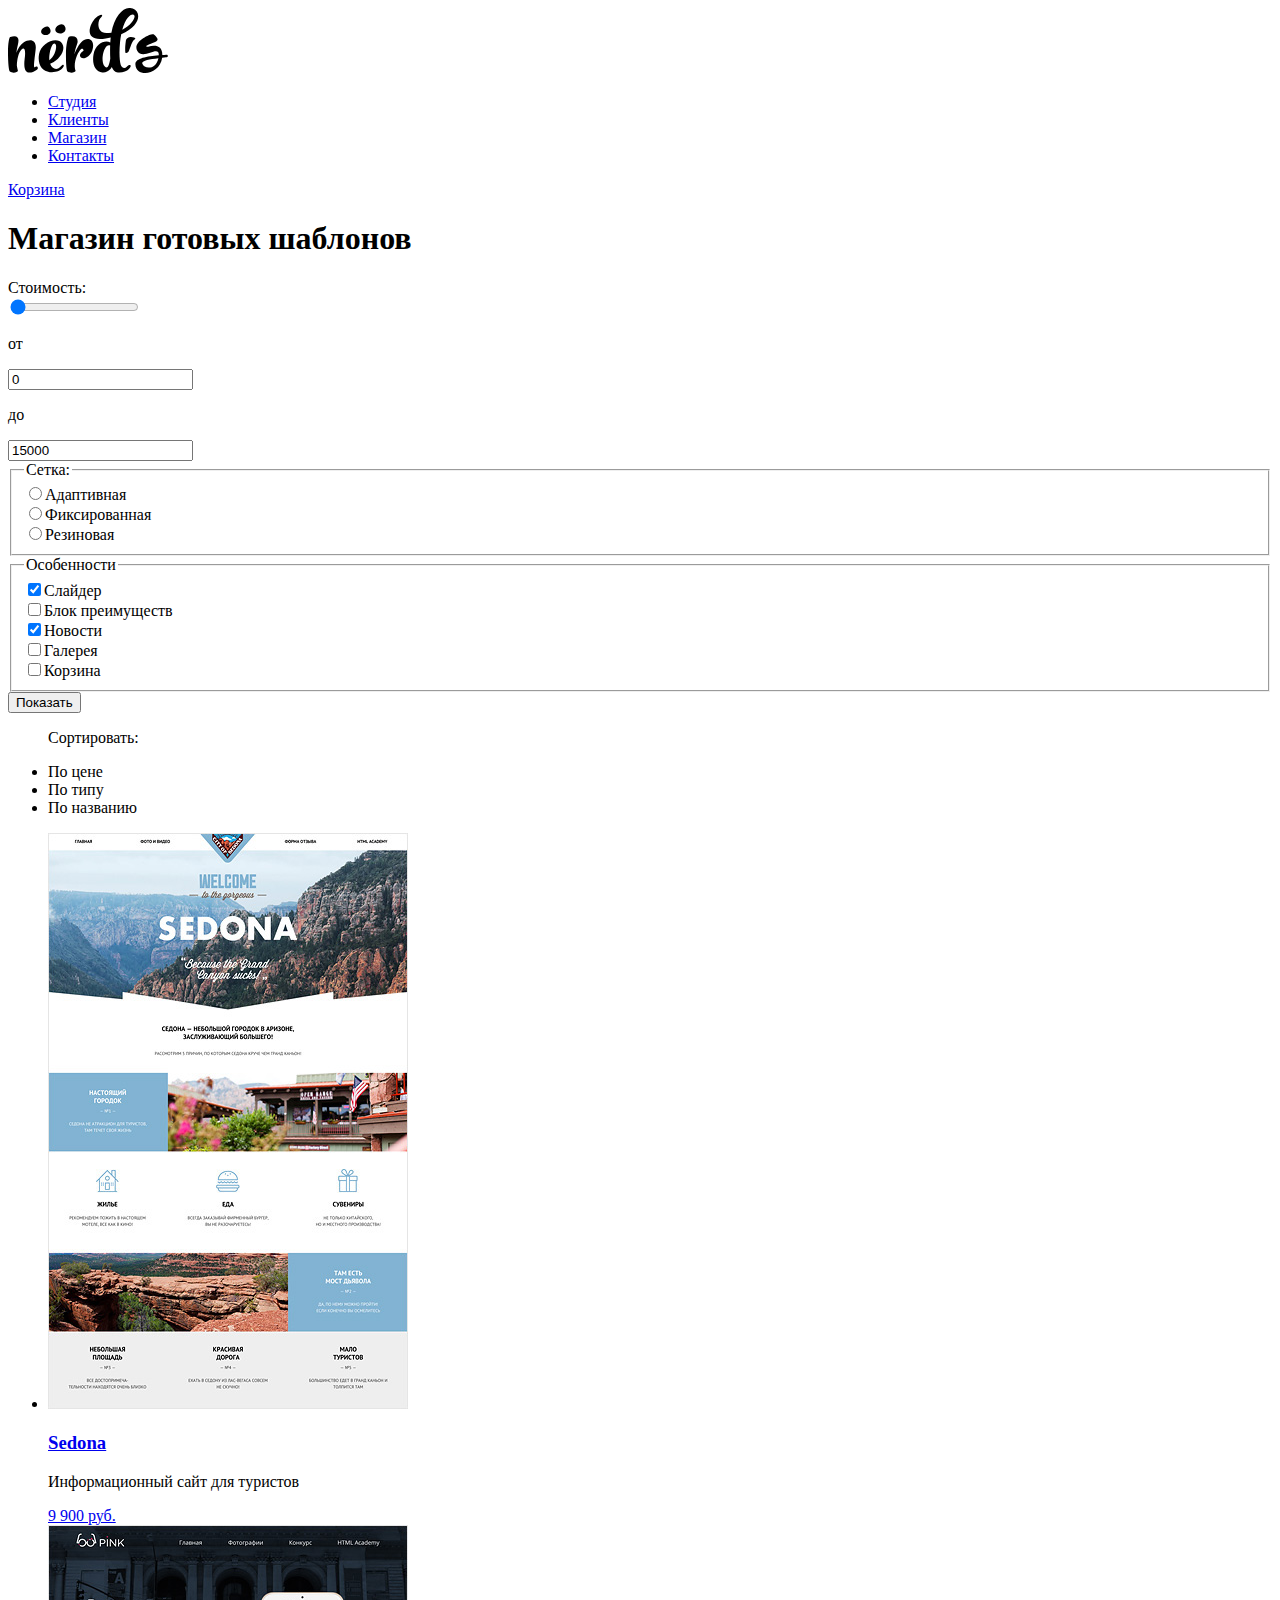
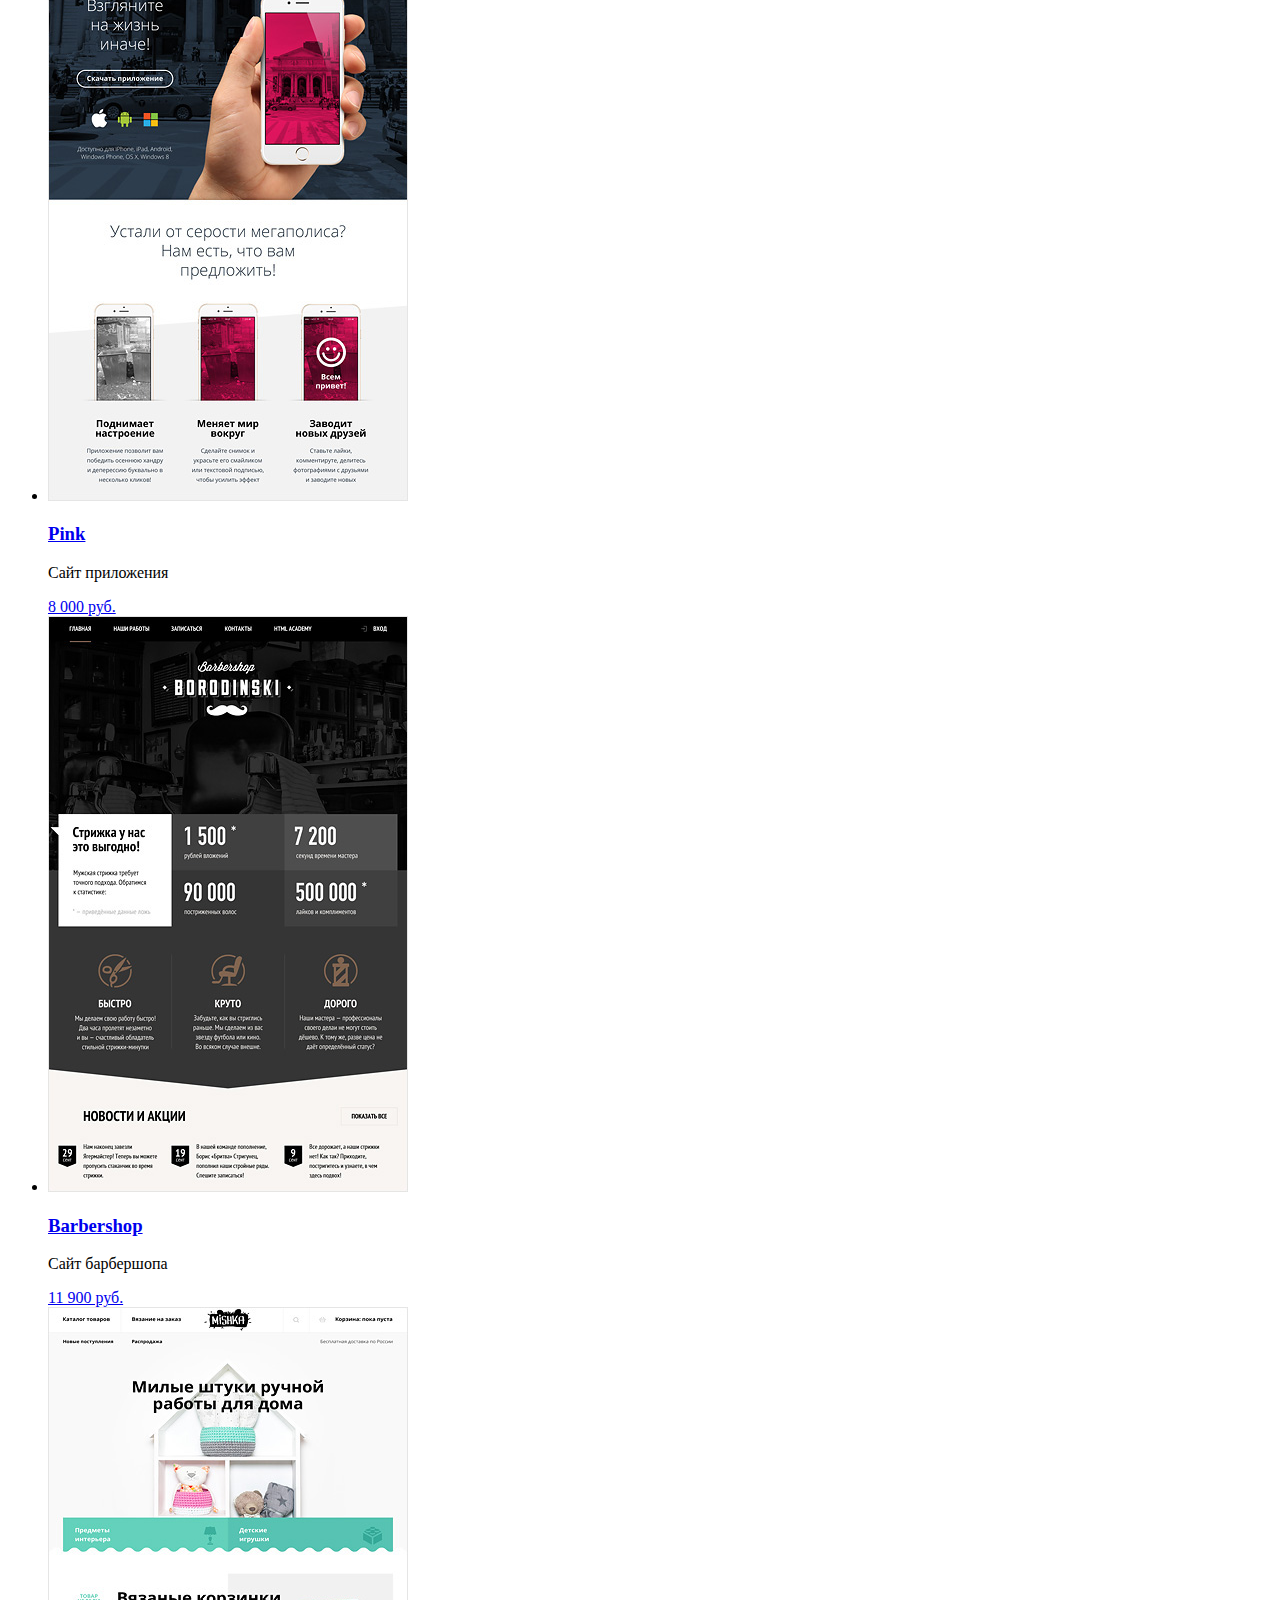
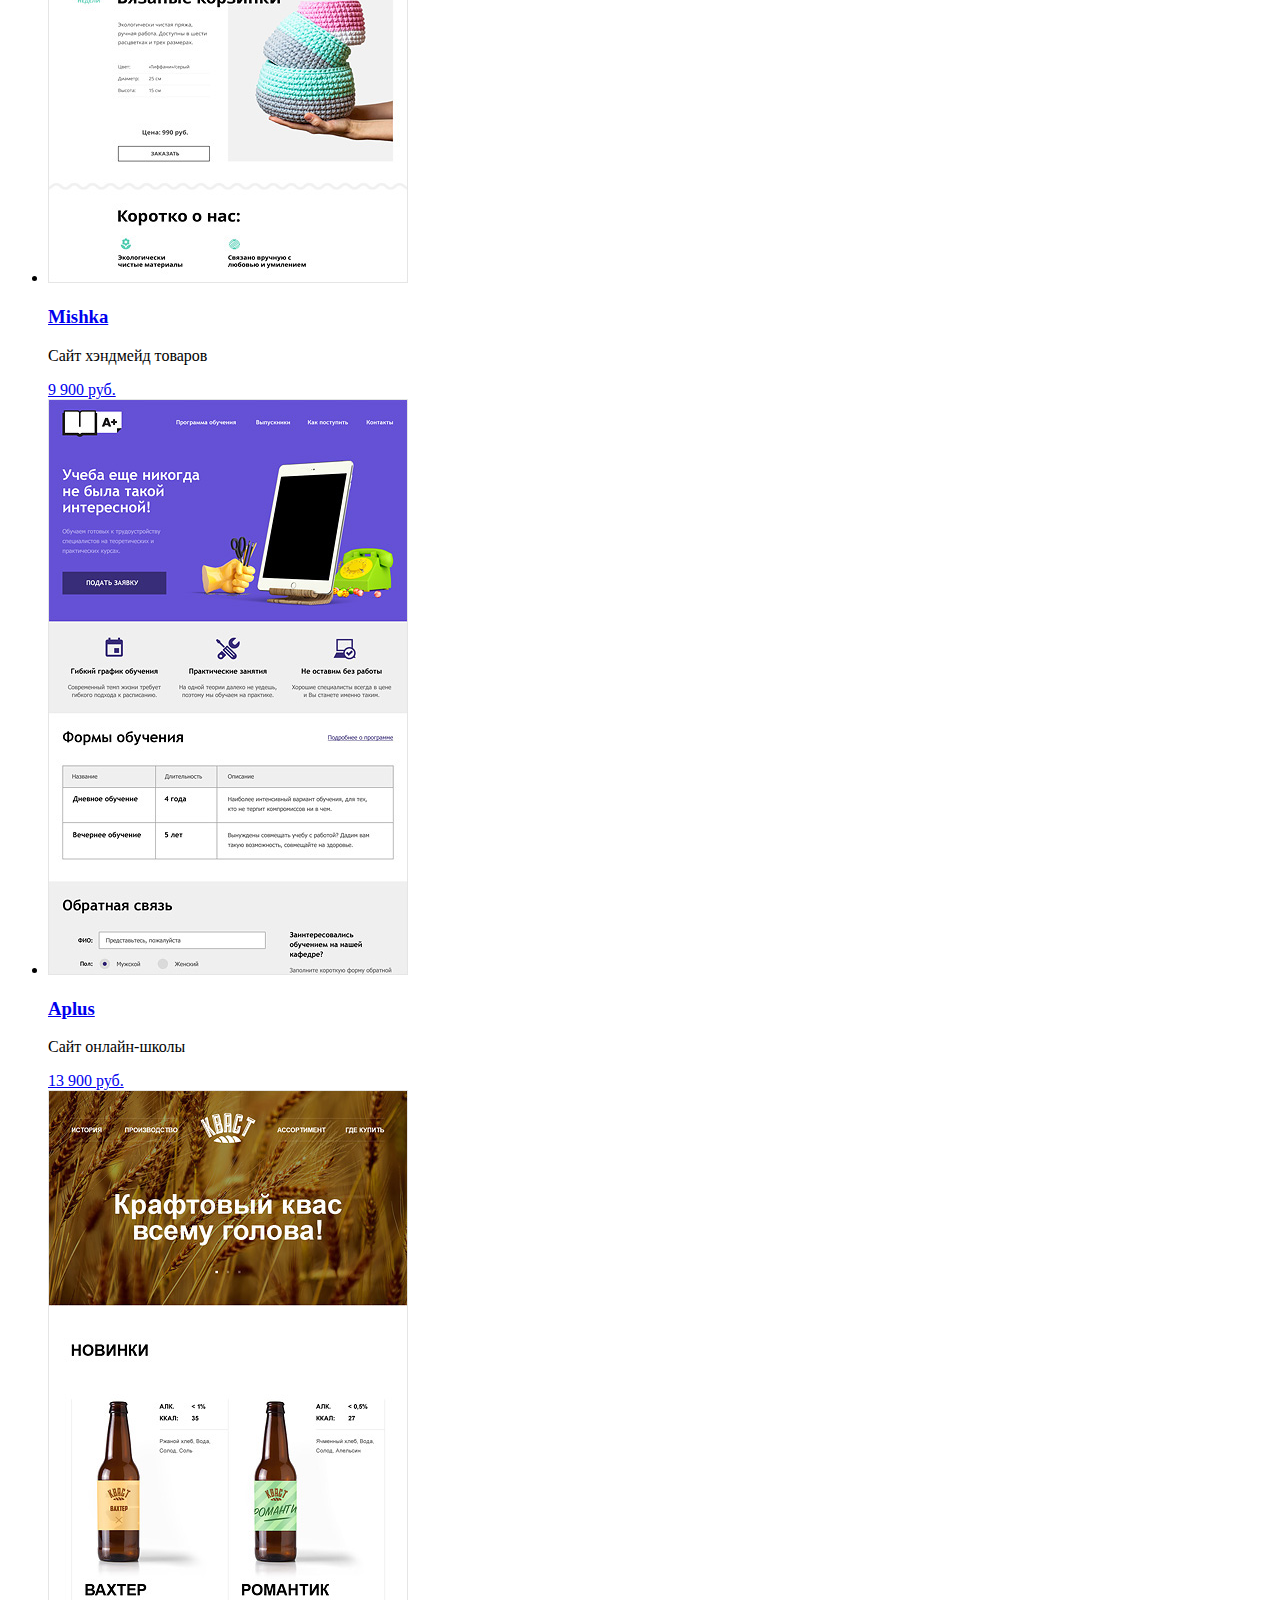
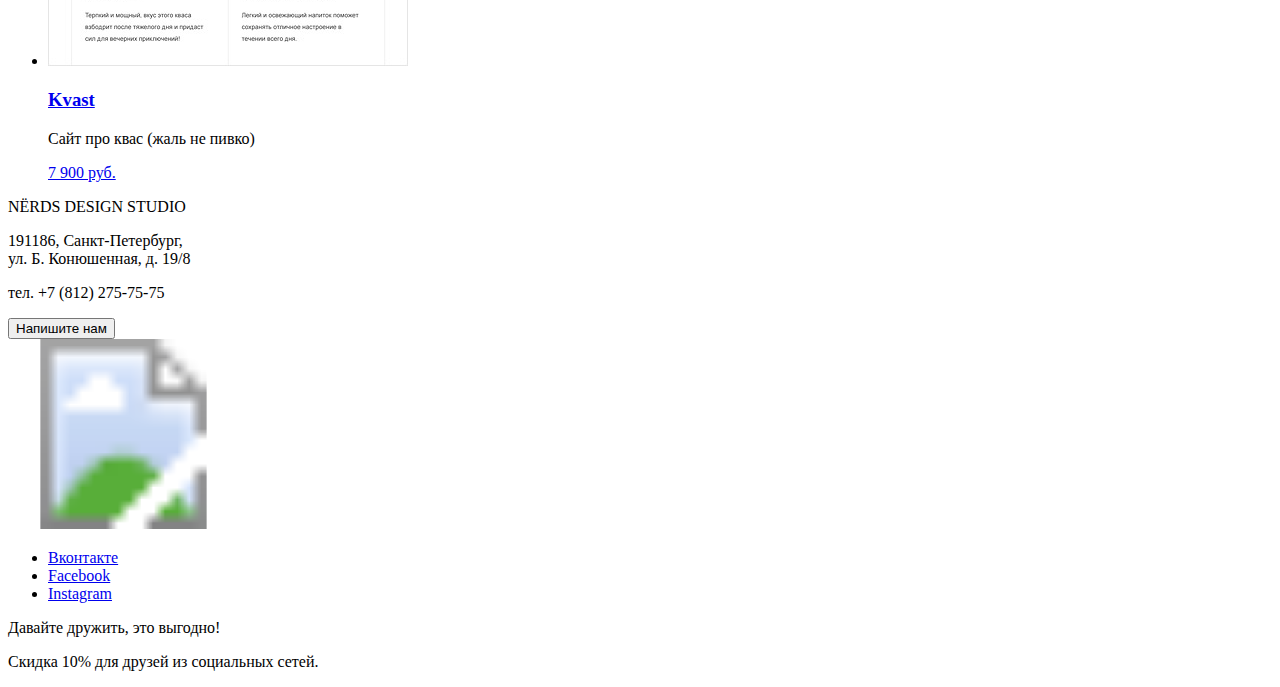
==== catalog.html @ 23aea226 "task 2.1-2.2, 3.1" ====
<!DOCTYPE html>
<html lang="ru">
  <head>
    <meta charset="utf-8">
    <title>HTML Academy: Нёрдс</title>
  </head>
  <body>
<!-- start header -->
    <header>
      <nav>
        <a>
          <img src="img/index-logo.svg" width="160" height="65" alt="Лого Нердс">
        </a>
        <ul>
          <li><a href="studio.html">Студия</a></li>
          <li><a href="#">Клиенты</a></li>
          <li><a href="catalog.html">Магазин</a></li>
          <li><a href="#">Контакты</a></li>
        </ul>
          <a href="#">Корзина</a>
      </nav>
    </header>
<!-- end header -->
<!-- start filtes -->
    <main>
      <h1>Магазин готовых шаблонов</h1>
      <aside>
        <div>
          <div>Стоимость: </div>
          <input type="range" min="0" max="20000" step="100" value="0">
          <div>
            <p>от</p>
            <input type="text" value="0">
            <p>до</p>
            <input type="text" value="15000">
          </div>
        </div>
        <form>
          <fieldset>
            <legend>Сетка:</legend>
            <input type="radio" id="adaptive">Адаптивная<br>
            <input type="radio" id="fixed">Фиксированная<br>
            <input type="radio" id="rubber">Резиновая</fieldset>
          <fieldset>
            <legend>Особенности</legend>
            <input type="checkbox" checked>Слайдер<br>
            <input type="checkbox" >Блок преимуществ<br>
            <input type="checkbox" checked>Новости<br>
            <input type="checkbox" >Галерея<br>
            <input type="checkbox" >Корзина</fieldset>
        </form>
        <button type="button">Показать</button>
      </aside>
<!-- end filtes -->
      <section>
        <ul>
          <p>Сортировать:</p>
          <li>По цене</li>
          <li>По типу</li>
          <li>По названию</li>
        </ul>
        <ul>
          <li>
            <img src="img/sedona.jpg" width="360px" height="576px">
            <div>
              <h3><a href="#">Sedona</a></h3>
              <p>Информационный сайт для туристов</p>
              <a href="#">9 900 руб.</a>
            </div>
          </li>
          <li>
            <img src="img/pink.jpg" width="360px" height="576px">
            <div>
              <h3><a href="#">Pink</a></h3>
              <p>Сайт приложения</p>
              <a href="#">8 000 руб.</a>
            </div>
          </li>
          <li>
            <img src="img/barbershop.jpg" width="360px" height="576px">
            <div>
              <h3><a href="#">Barbershop</a></h3>
              <p>Сайт барбершопа</p>
              <a href="#">11 900 руб.</a>
            </div>
          </li>
          <li>
            <img src="img/mishka.jpg" width="360px" height="576px">
            <div>
              <h3><a href="#">Mishka</a></h3>
              <p>Сайт хэндмейд товаров</p>
              <a href="#">9 900 руб.</a>
            </div>
          </li>
          <li>
            <img src="img/aplus.jpg" width="360px" height="576px">
            <div>
              <h3><a href="#">Aplus</a></h3>
              <p>Сайт онлайн-школы</p>
              <a href="#">13 900 руб.</a>
            </div>
          </li>
          <li>
            <img src="img/kvast.jpg" width="360px" height="576px">
            <div>
              <h3><a href="#">Kvast</a></h3>
              <p>Сайт про квас (жаль не пивко)</p>
              <a href="#">7 900 руб.</a>
            </div>
          </li>
        </ul>
      </section>
<!-- start map -->
      <div>
        <div>
          <p>NЁRDS DESIGN STUDIO</p>
          <p>191186, Санкт-Петербург,<br>
            ул. Б. Конюшенная, д. 19/8</p>
          <p>тел. +7 (812) 275-75-75</p>
          <button type="button">Напишите нам</button>
        </div>
        <img src="img/map-marker.svg" alt="Месторасположение NЁRDS">
        <script></script>
      </div>
<!-- end map -->
    </main>
<!--start footer-->
      <footer>
          <ul>
            <li><a href="#">Вконтакте</a></li>
            <li><a href="#">Facebook</a></li>
            <li><a href="#">Instagram</a></li>
          </ul>
        <div>
          <p>Давайте дружить, это выгодно!</p>
          <p>Скидка 10% для друзей из социальных сетей.</p>
        </div>
      </footer>
<!--start footer-->
  </body>
</html>
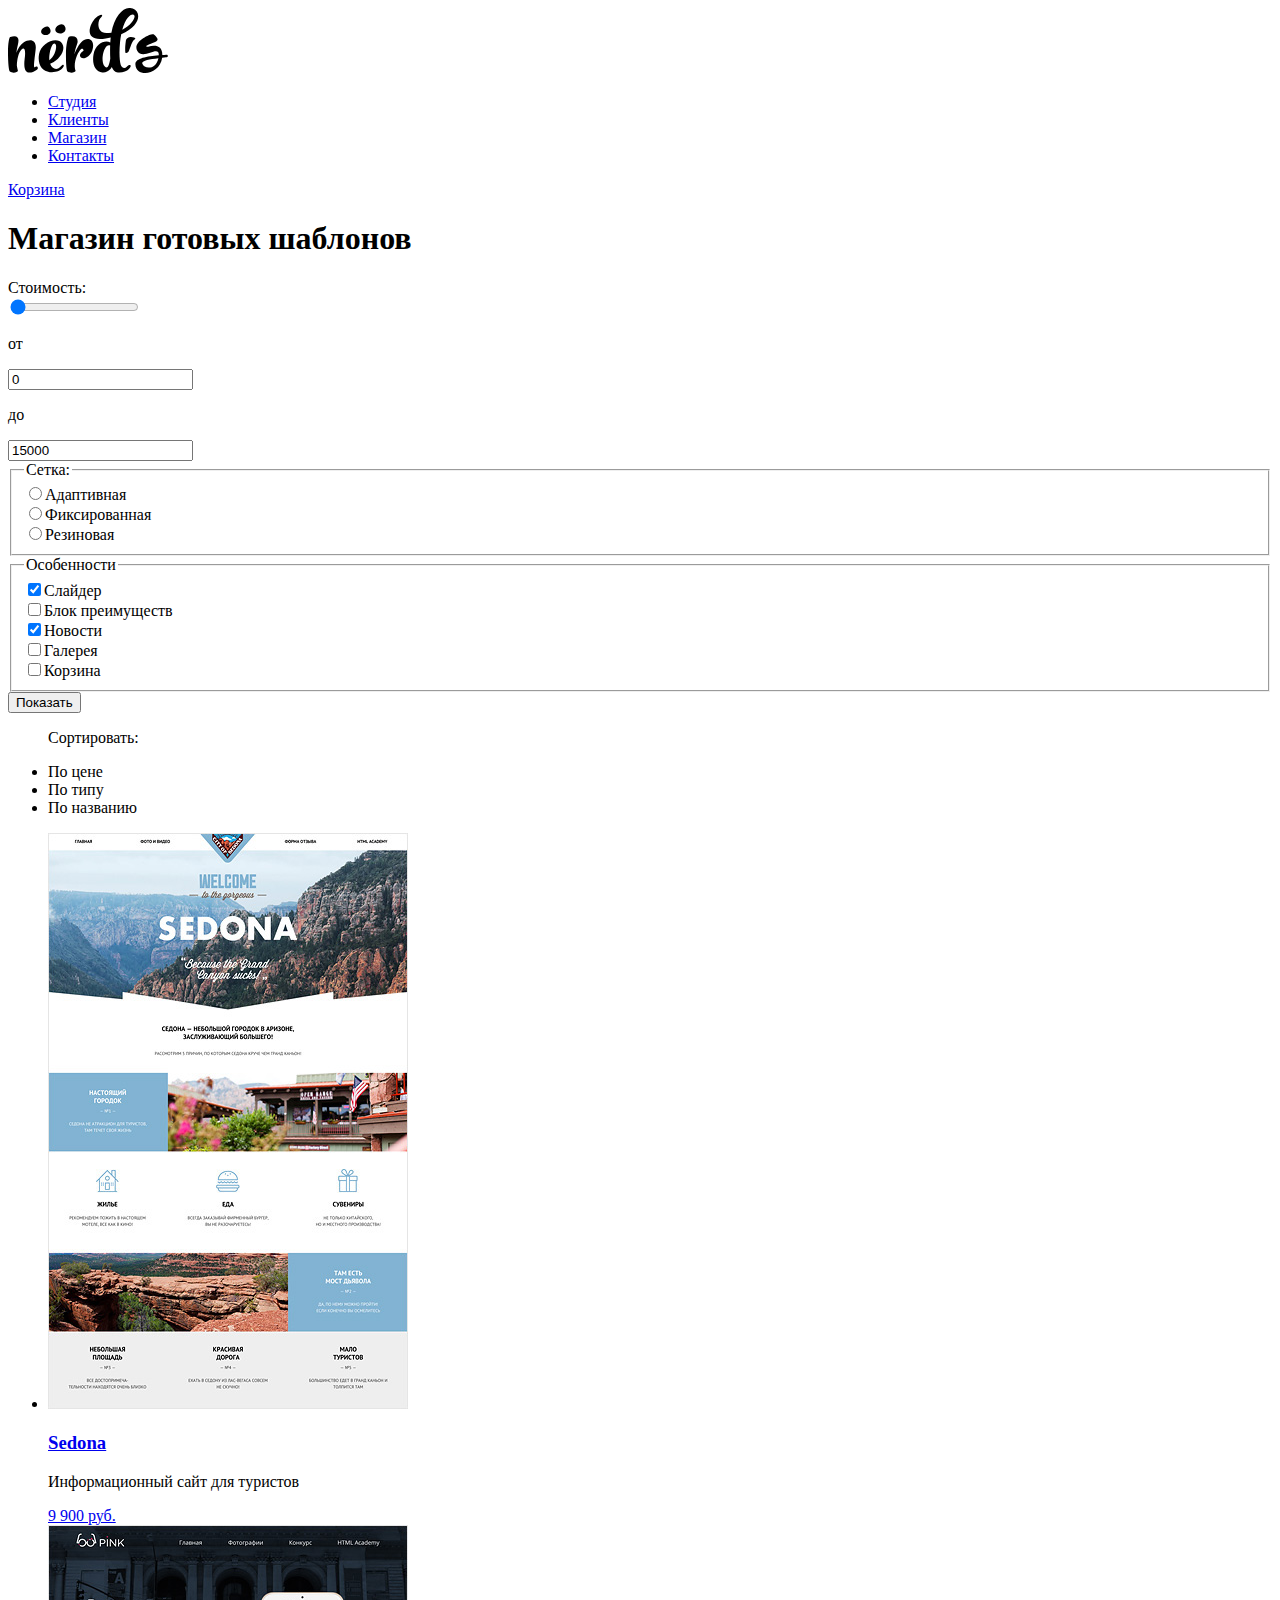
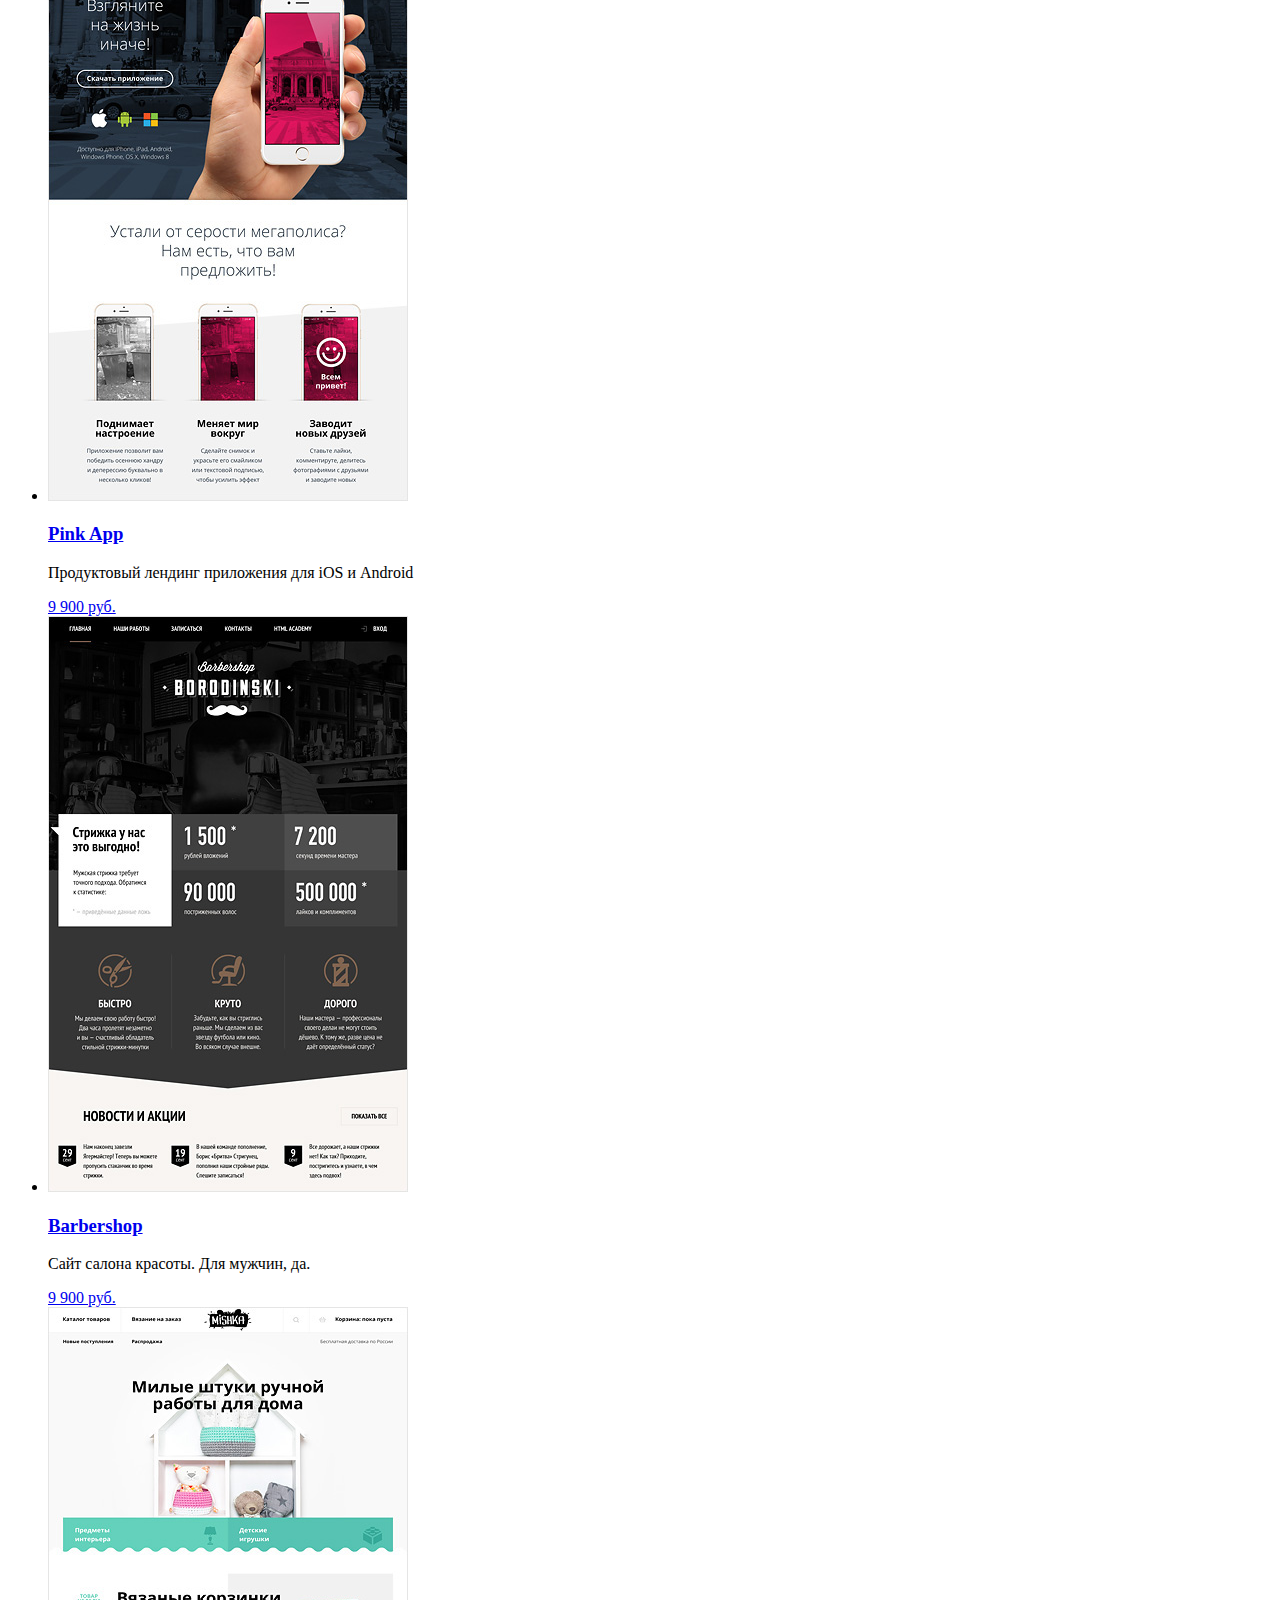
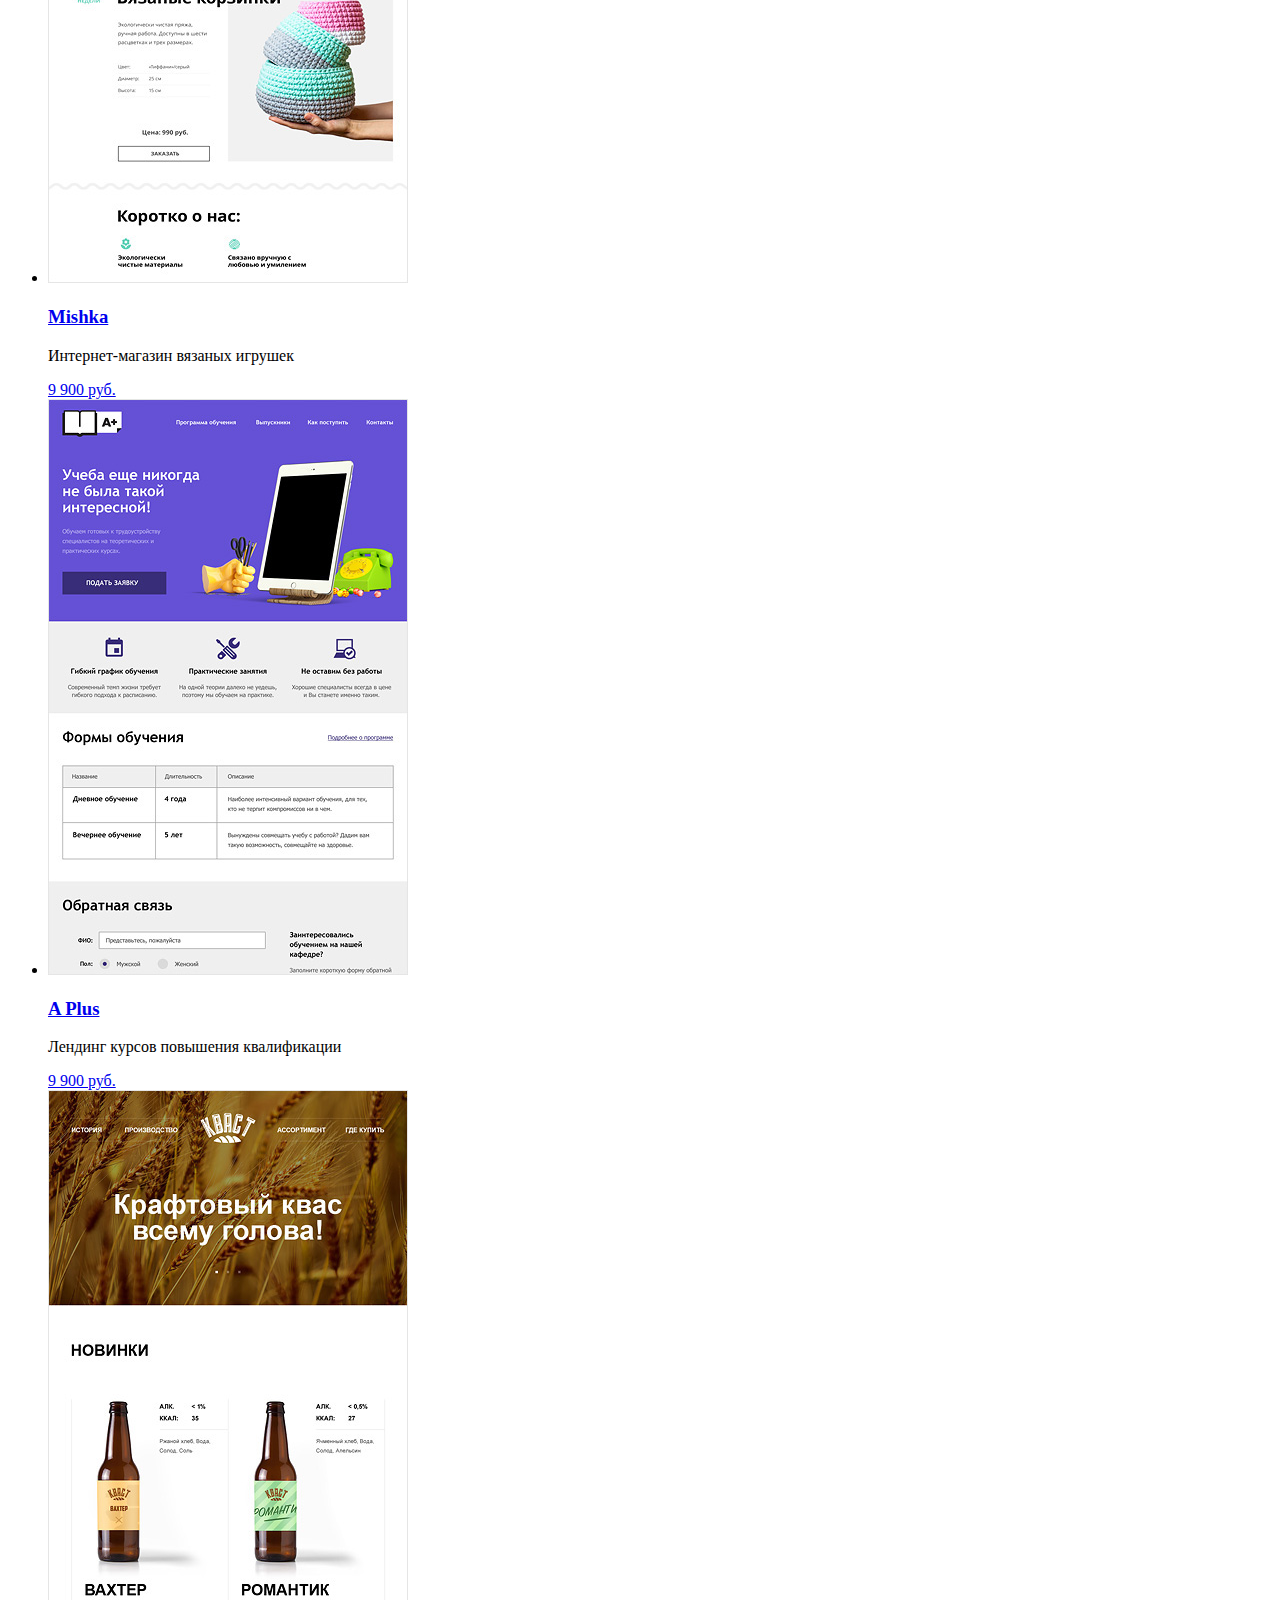
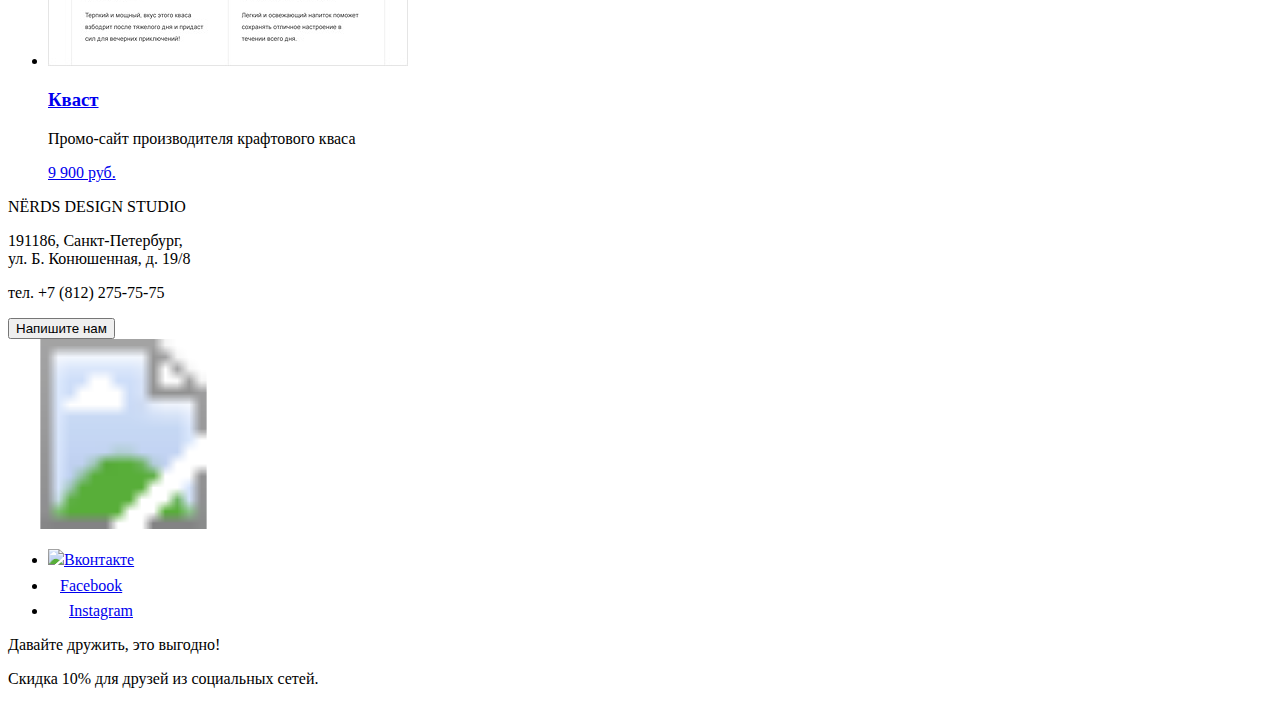
==== commit 57bc1c8c: "Правка разметки" ====
--- a/catalog.html
+++ b/catalog.html
@@ -71,41 +71,41 @@
           <li>
             <img src="img/pink.jpg" width="360px" height="576px">
             <div>
-              <h3><a href="#">Pink</a></h3>
-              <p>Сайт приложения</p>
-              <a href="#">8 000 руб.</a>
+              <h3><a href="#">Pink App</a></h3>
+              <p>Продуктовый лендинг приложения для iOS и Android</p>
+              <a href="#">9 900 руб.</a>
             </div>
           </li>
           <li>
             <img src="img/barbershop.jpg" width="360px" height="576px">
             <div>
               <h3><a href="#">Barbershop</a></h3>
-              <p>Сайт барбершопа</p>
-              <a href="#">11 900 руб.</a>
+              <p>Сайт салона красоты. Для мужчин, да.</p>
+              <a href="#">9 900 руб.</a>
             </div>
           </li>
           <li>
             <img src="img/mishka.jpg" width="360px" height="576px">
             <div>
               <h3><a href="#">Mishka</a></h3>
-              <p>Сайт хэндмейд товаров</p>
+              <p>Интернет-магазин вязаных игрушек</p>
               <a href="#">9 900 руб.</a>
             </div>
           </li>
           <li>
             <img src="img/aplus.jpg" width="360px" height="576px">
             <div>
-              <h3><a href="#">Aplus</a></h3>
-              <p>Сайт онлайн-школы</p>
-              <a href="#">13 900 руб.</a>
+              <h3><a href="#">A Plus</a></h3>
+              <p>Лендинг курсов повышения квалификации</p>
+              <a href="#">9 900 руб.</a>
             </div>
           </li>
           <li>
             <img src="img/kvast.jpg" width="360px" height="576px">
             <div>
-              <h3><a href="#">Kvast</a></h3>
-              <p>Сайт про квас (жаль не пивко)</p>
-              <a href="#">7 900 руб.</a>
+              <h3><a href="#">Кваст</a></h3>
+              <p>Промо-сайт производителя крафтового кваса</p>
+              <a href="#">9 900 руб.</a>
             </div>
           </li>
         </ul>
@@ -127,9 +127,9 @@
 <!--start footer-->
       <footer>
           <ul>
-            <li><a href="#">Вконтакте</a></li>
-            <li><a href="#">Facebook</a></li>
-            <li><a href="#">Instagram</a></li>
+            <li><a href="#"><img src="img/vk-con.svg">Вконтакте</a></li>
+            <li><a href="#"><img src="img/fb-icon.svg">Facebook</a></li>
+            <li><a href="#"><img src="img/insta-icon.svg">Instagram</a></li>
           </ul>
         <div>
           <p>Давайте дружить, это выгодно!</p>
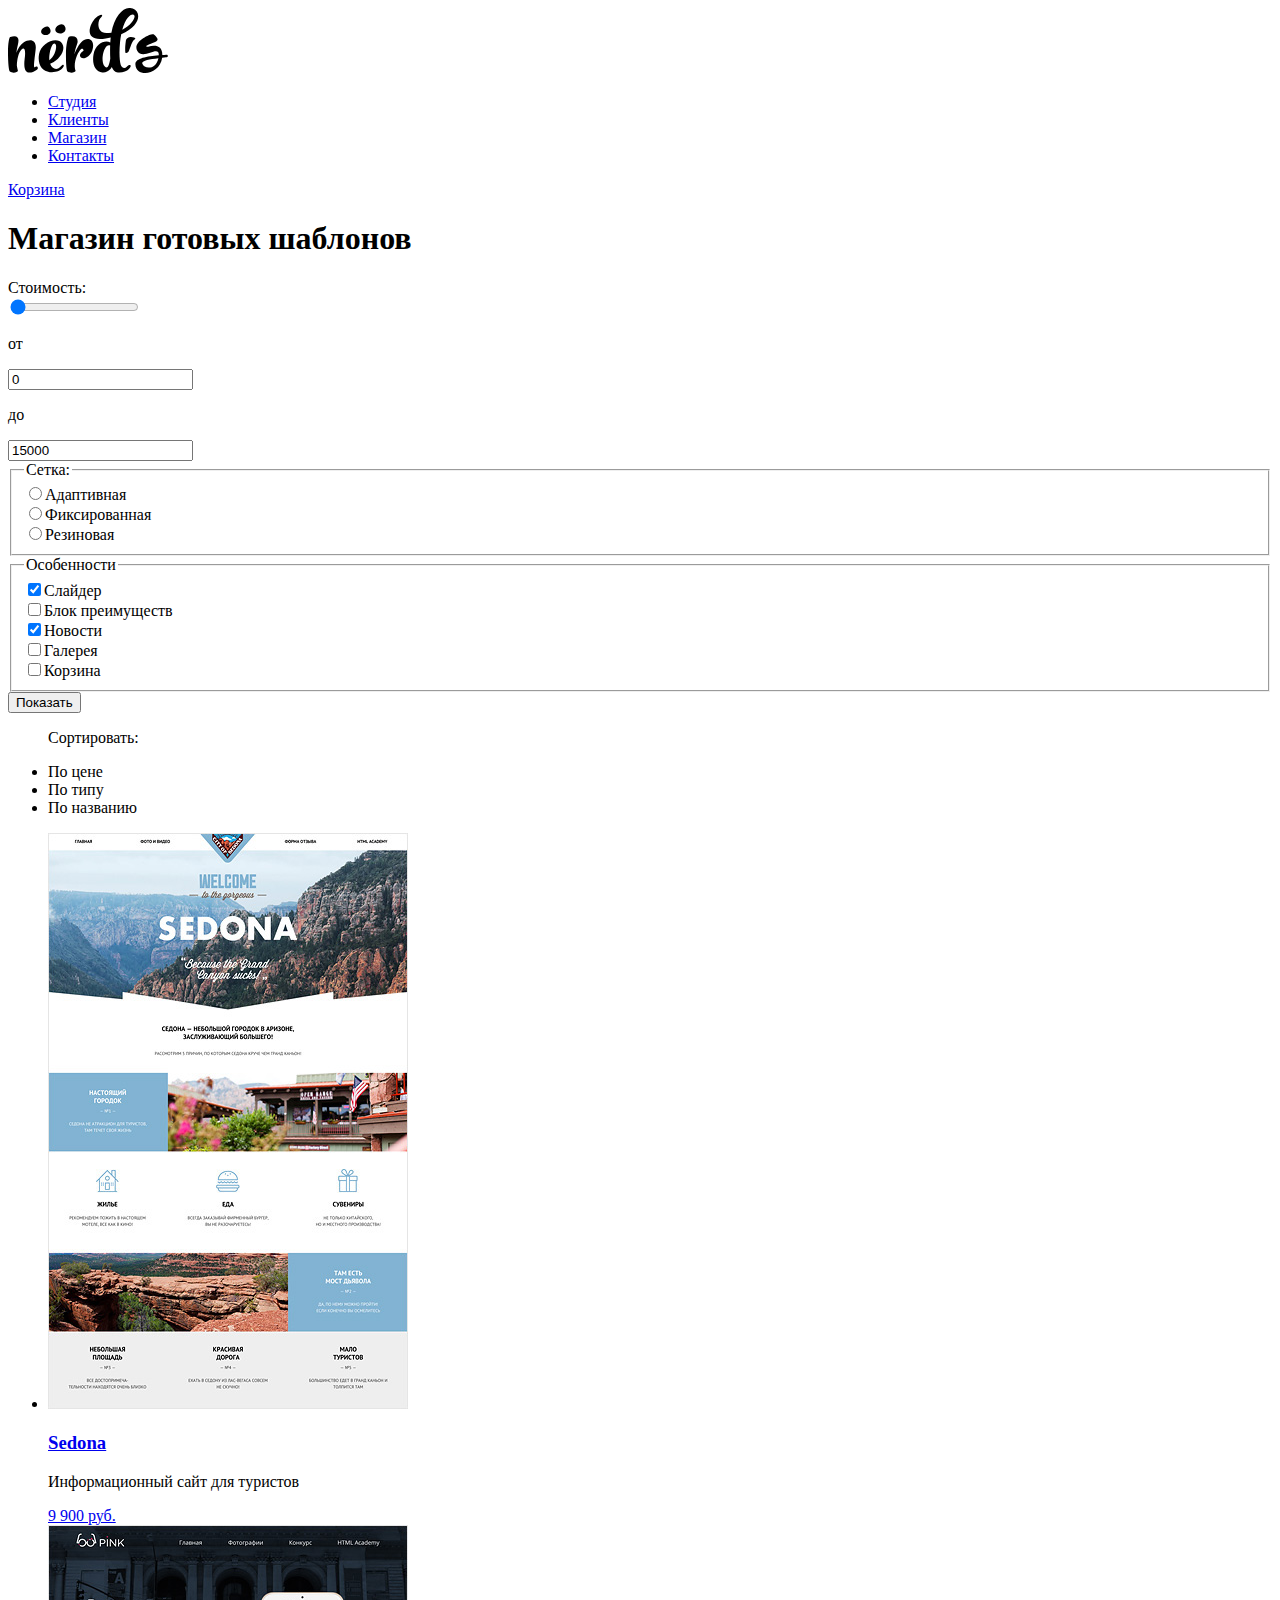
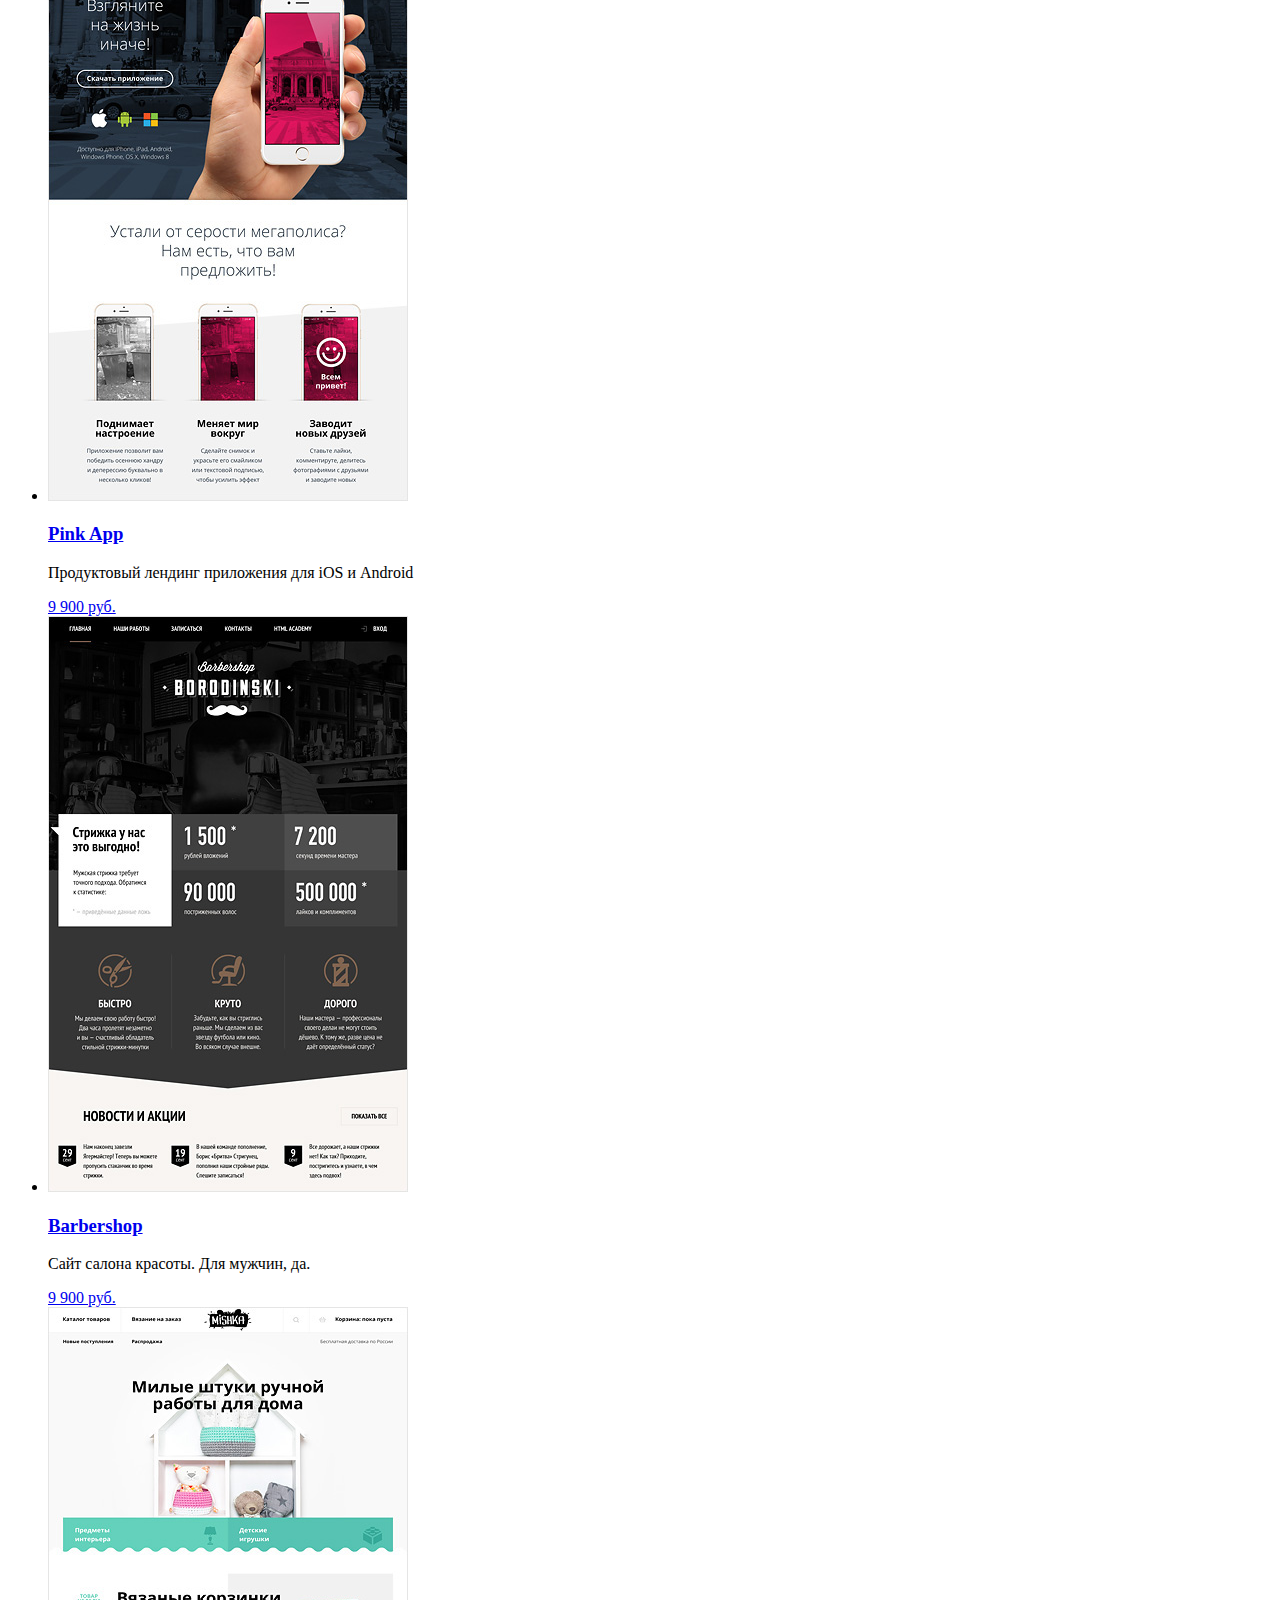
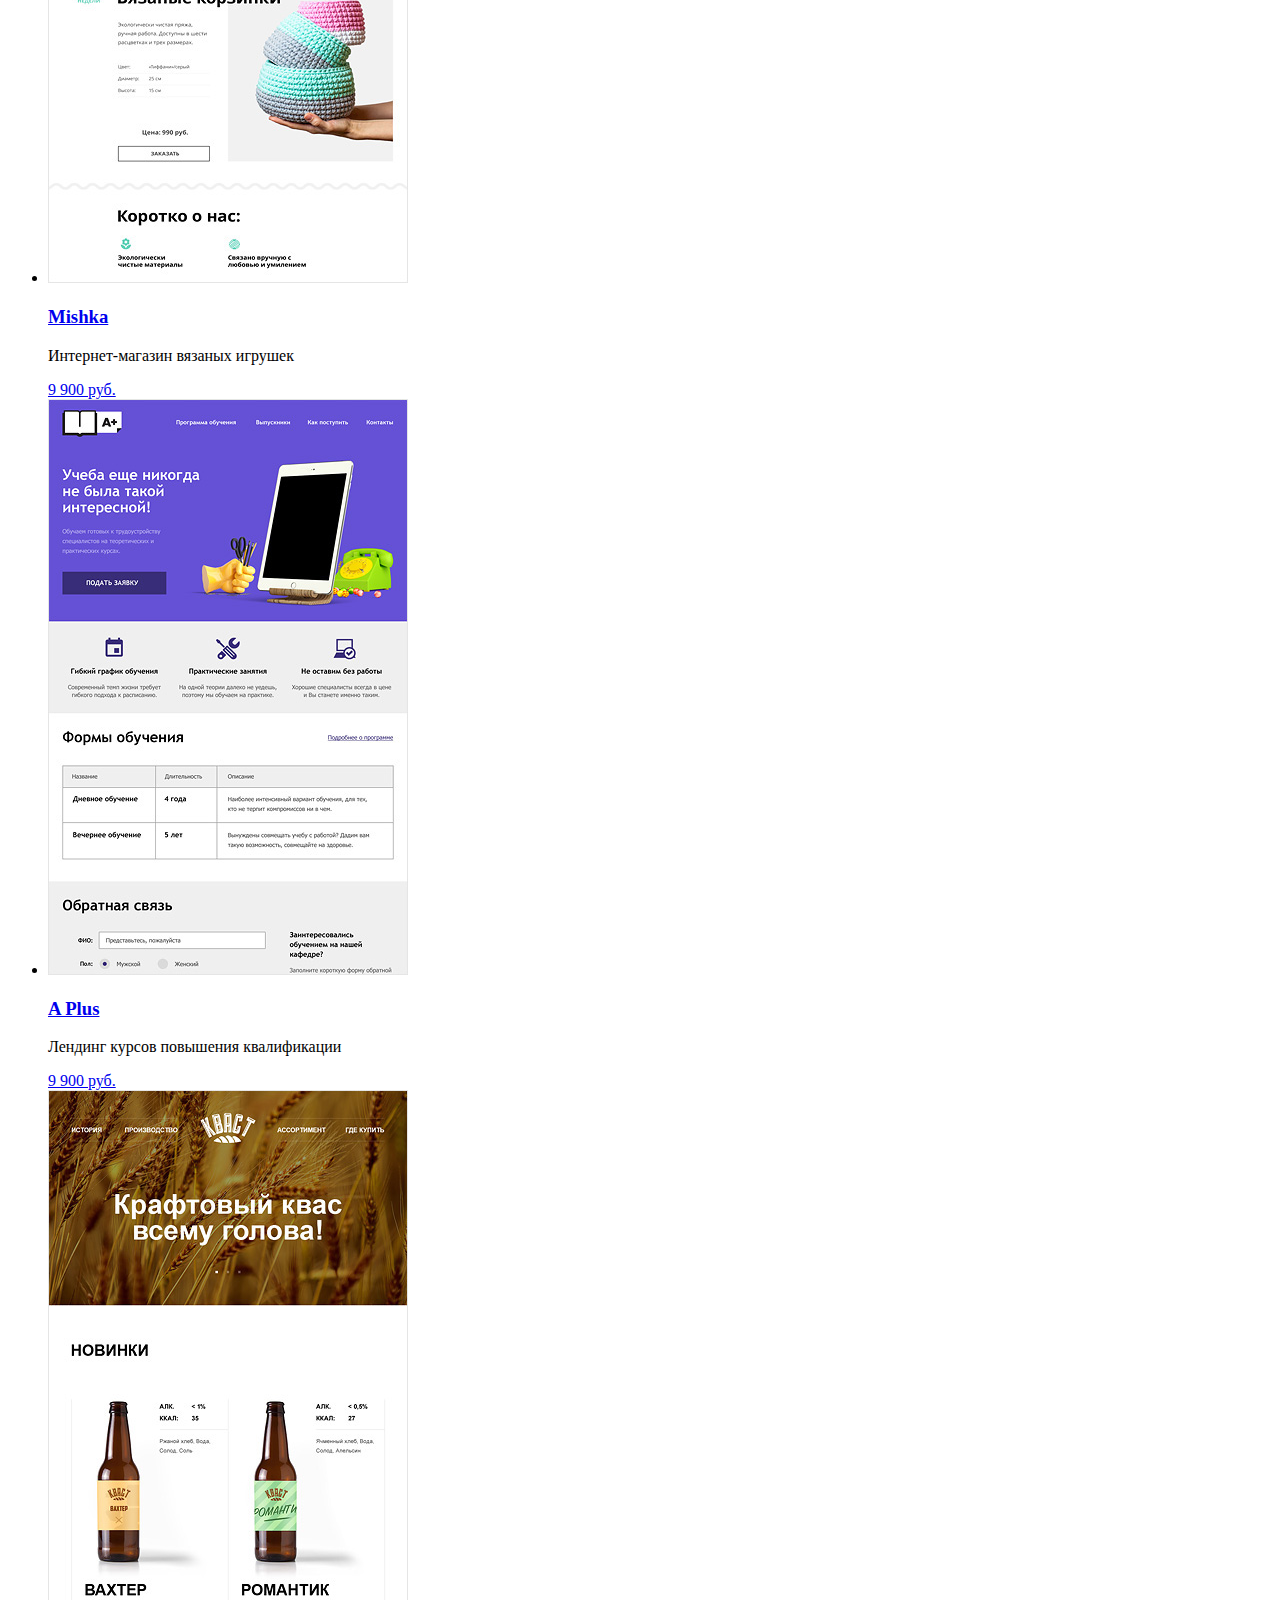
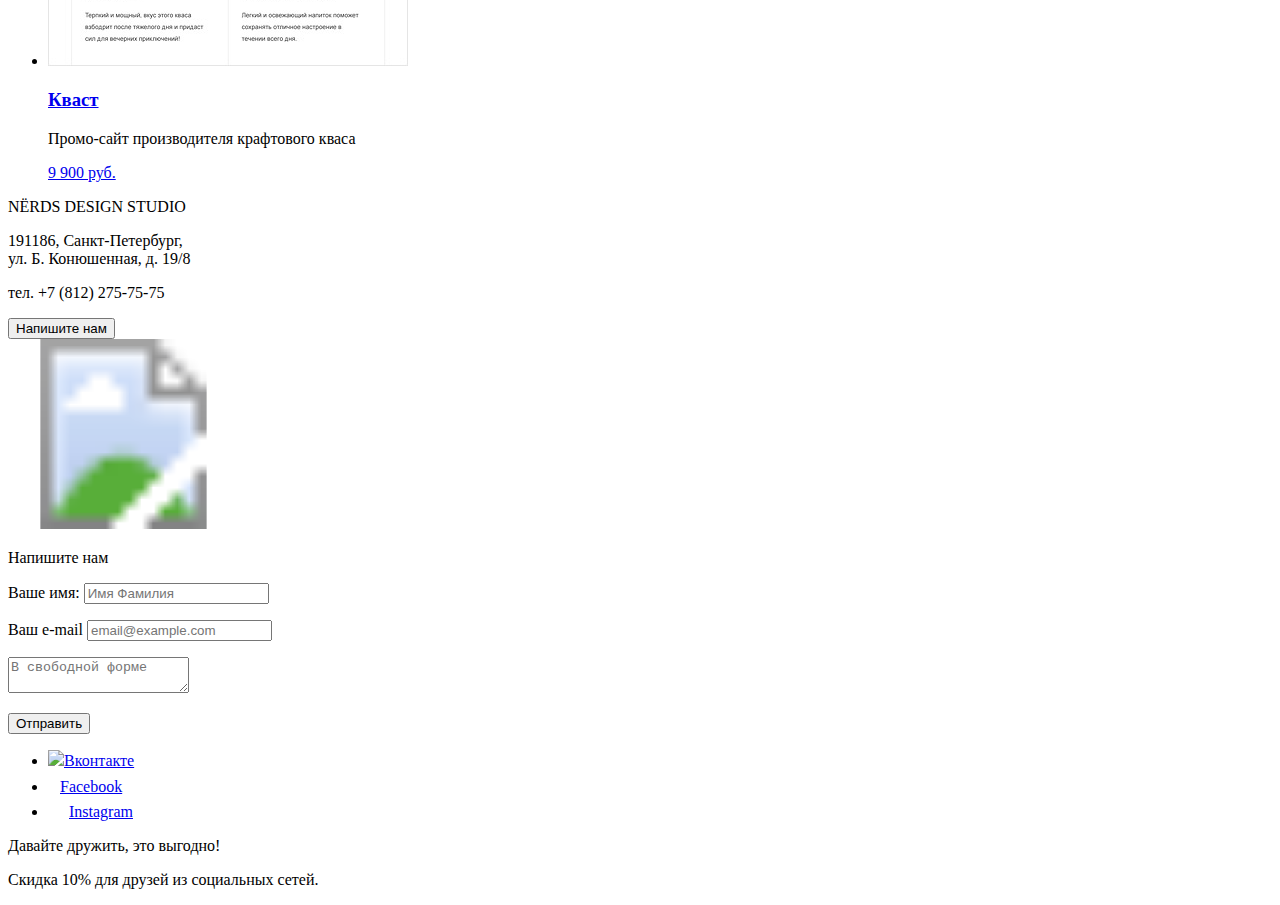
==== commit e2e2ecd6: "Продолжение разметки" ====
--- a/catalog.html
+++ b/catalog.html
@@ -123,7 +123,26 @@
         <script></script>
       </div>
 <!-- end map -->
+<!-- start popup -->
+      <form method="post" name="popup">
+        <p>Напишите нам</p>
+        <span></span>
+        <p>
+          <label for="user-name-field">Ваше имя:</label>
+          <input type="text" id="user-name-field" name="username" placeholder="Имя Фамилия">
+        </p>
+        <p>
+          <label for="user-mail-field">Ваш e-mail</label>
+          <input type="email" id="user-mail-field" name="usermale" placeholder="email@example.com">
+        </p>
+        <p>
+          <label for="user-text-field"></label>
+          <textarea type="text" id="user-text-field" name="usertext" placeholder="В свободной форме"></textarea>
+        </p>
+        <button>Отправить</button>
+      </form>
     </main>
+<!-- end popup -->
 <!--start footer-->
       <footer>
           <ul>
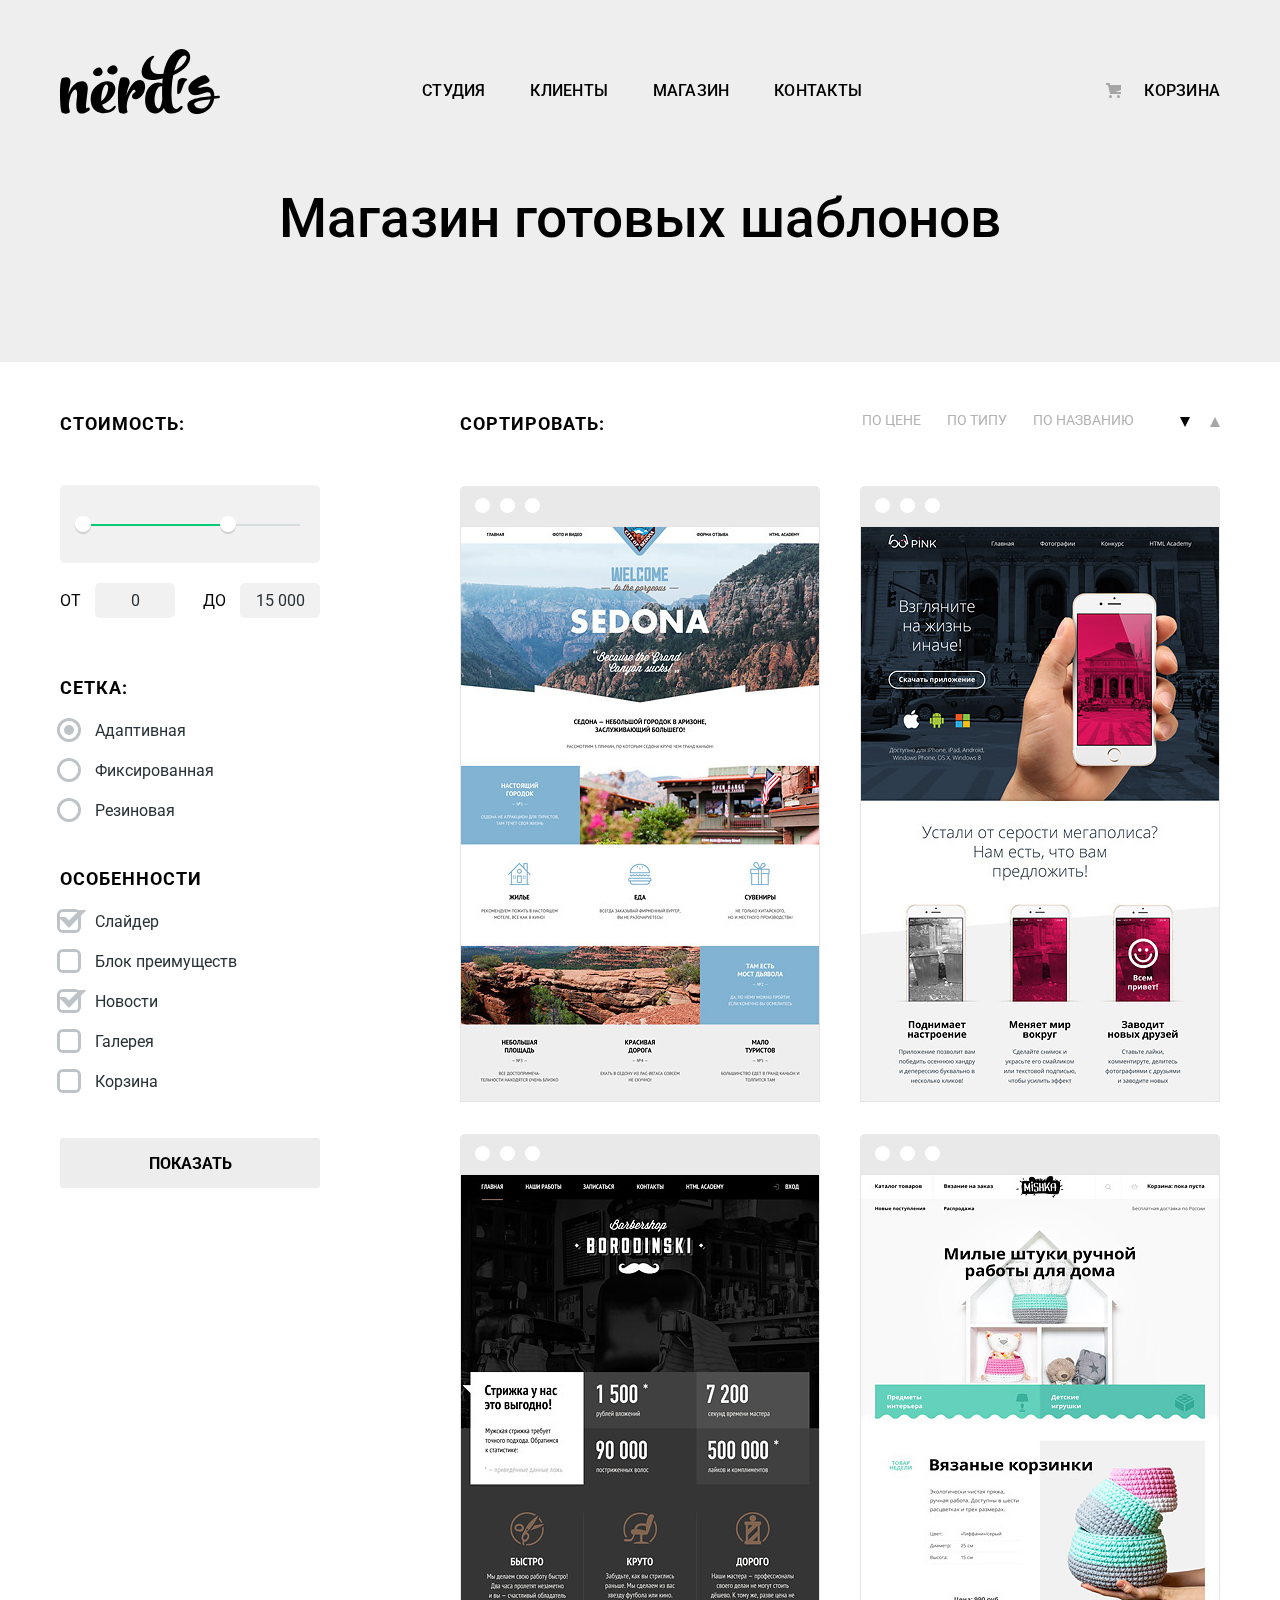
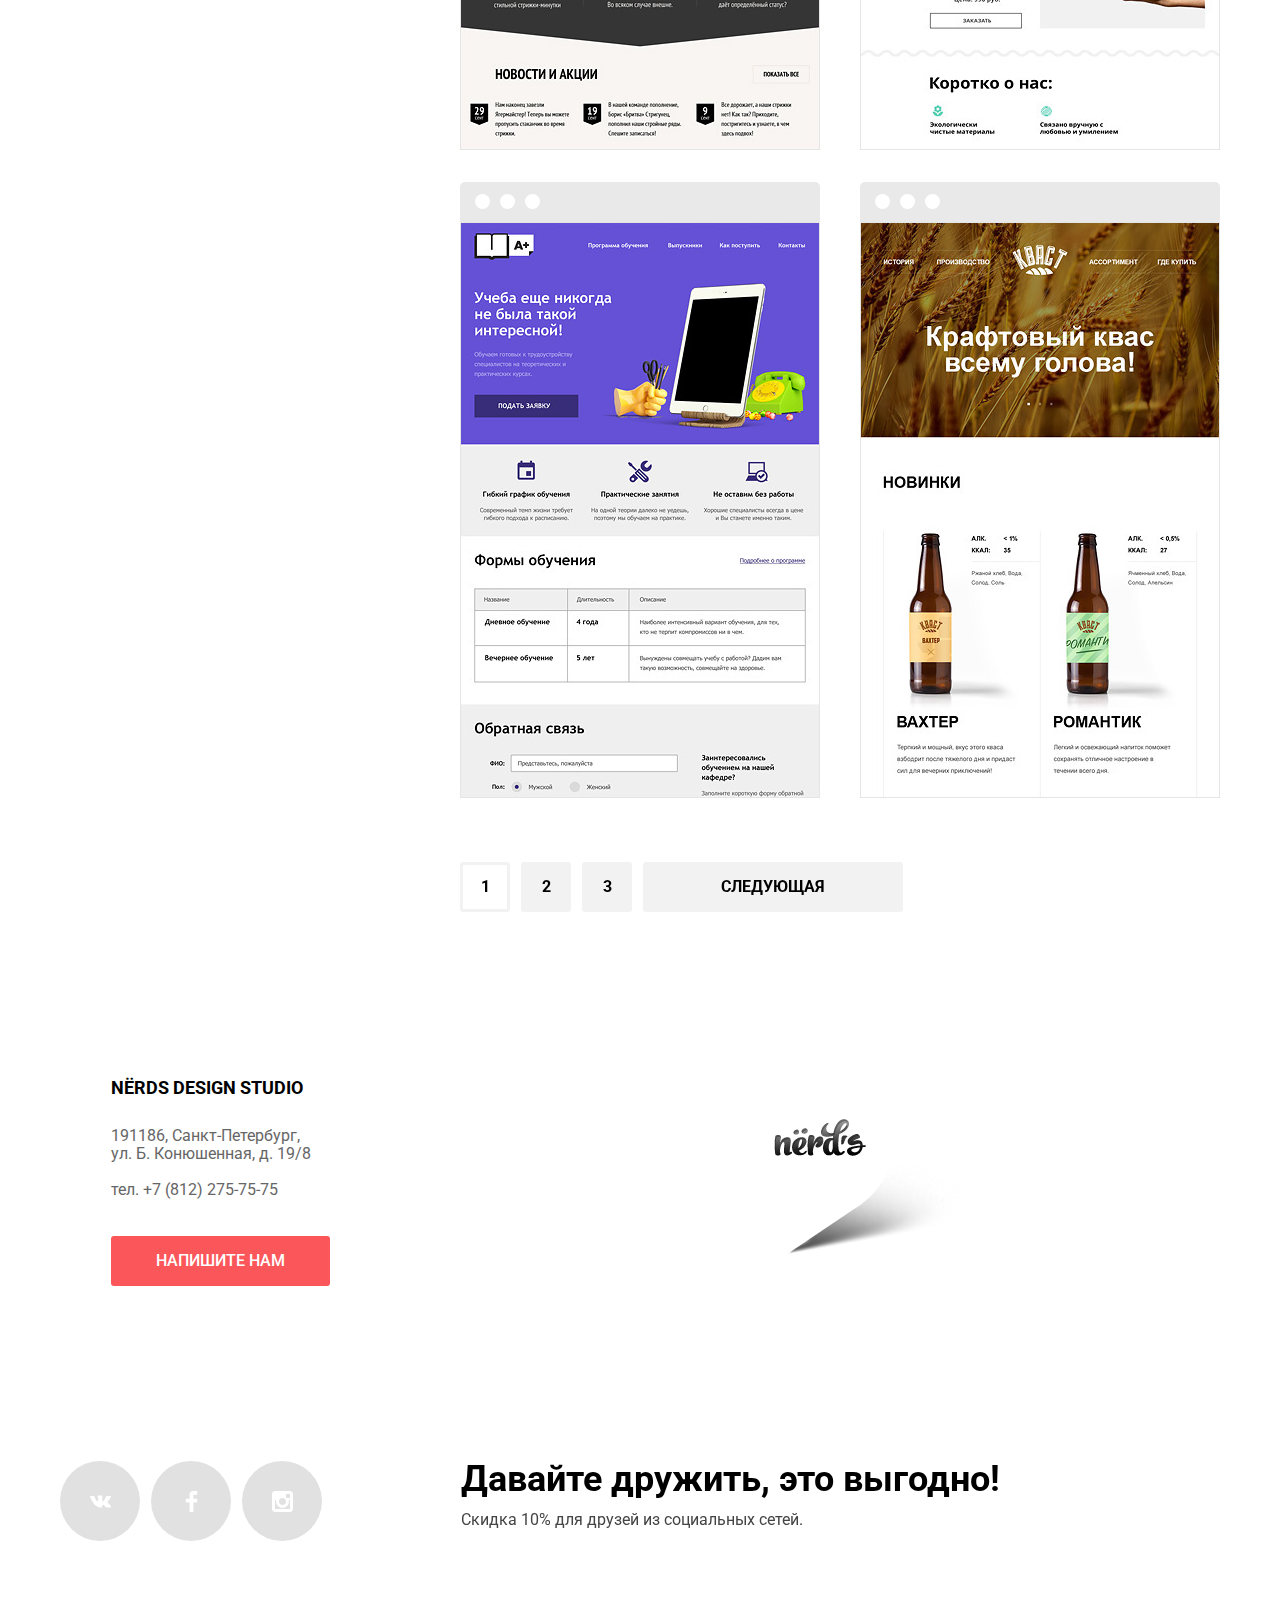
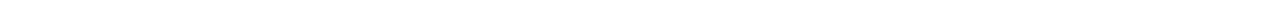
==== commit b4812794: "final v.1" ====
--- a/catalog.html
+++ b/catalog.html
@@ -3,158 +3,253 @@
   <head>
     <meta charset="utf-8">
     <title>HTML Academy: Нёрдс</title>
+    <link rel="stylesheet" href="./css/catalog.css">
+    <link href="https://fonts.googleapis.com/css?family=Roboto&display=swap" rel="stylesheet">
   </head>
   <body>
 <!-- start header -->
-    <header>
-      <nav>
-        <a>
-          <img src="img/index-logo.svg" width="160" height="65" alt="Лого Нердс">
-        </a>
-        <ul>
-          <li><a href="studio.html">Студия</a></li>
-          <li><a href="#">Клиенты</a></li>
-          <li><a href="catalog.html">Магазин</a></li>
-          <li><a href="#">Контакты</a></li>
-        </ul>
-          <a href="#">Корзина</a>
-      </nav>
-    </header>
+    <div class="wrapper-header">
+      <header class="header">
+        <nav class="navbar">
+          <a>
+            <img class="logo" src="img/index-logo.svg" width="160" height="65" alt="Лого Нердс">
+          </a>
+          <ul class="menu">
+            <li><a class="menu-item" href="studio.html">Студия</a></li>
+            <li><a class="menu-item" href="#">Клиенты</a></li>
+            <li><a class="menu-item" href="catalog.html">Магазин</a></li>
+            <li><a class="menu-item" href="#">Контакты</a></li>
+          </ul>
+            <a class="shopping-cart" href="#">Корзина</a>
+        </nav>
+      </header>
+    </div>
 <!-- end header -->
 <!-- start filtes -->
     <main>
-      <h1>Магазин готовых шаблонов</h1>
-      <aside>
-        <div>
-          <div>Стоимость: </div>
-          <input type="range" min="0" max="20000" step="100" value="0">
-          <div>
-            <p>от</p>
-            <input type="text" value="0">
-            <p>до</p>
-            <input type="text" value="15000">
+      <div class="wrapper-title">
+        <h1 class="shop-title">Магазин готовых шаблонов</h1>
+      </div>
+      <div class="wrapper-content">
+        <aside class="filters">
+          <fieldset class="filter-item">
+            <legend>Стоимость:</legend>
+            <div class="range-filter">
+              <div class="range-controls">
+                <div class="scale">
+                  <div class="bar" style="width: 65%"></div>
+                </div>
+                <div class="toggle toggle-min"></div>
+                <div class="toggle toggle-max"></div>
+              </div>
+              <div class="price-controls">
+                <label class="min-price">от <input name="min-price" type="text" value="0"></label>
+                <label class="max-price">до <input name="max-price" type="text" value="15 000"></label>
+              </div>
+            </div>
+          </fieldset>
+          <form class="filter-form">
+            <fieldset class="grid-item">
+              <legend>Сетка:</legend>
+              <ul>
+                <li>
+                  <input type="radio" name="radio" id="adaptive" checked>
+                  <label for="adaptive">Адаптивная</label>
+                </li>
+                <li>
+                  <input type="radio" name="radio" id="fixed">
+                  <label for="fixed">Фиксированная</label>
+                </li>
+                <li>
+                  <input type="radio" name="radio" id="rubber">
+                  <label for="rubber">Резиновая</label>
+                </li>
+              </ul>
+              </fieldset>
+            <fieldset class="filter-special">
+              <legend>Особенности</legend>
+              <ul>
+                <li>
+                  <input type="checkbox" id="slider" checked>
+                  <label for="slider">Слайдер</label>
+                </li>
+                <li>
+                  <input type="checkbox" id="advantages" >
+                  <label for="advantages">Блок преимуществ</label>
+                </li>
+                <li>
+                  <input type="checkbox" id="news" checked>
+                  <label for="news">Новости</label>
+                </li>
+                <li>
+                  <input type="checkbox" id="gallery" >
+                  <label for="gallery">Галерея</label>
+                </li>
+                <li>
+                  <input type="checkbox" id="basket" >
+                  <label for="basket">Корзина</label>
+                </li>
+              </ul>
+              </fieldset>
+          </form>
+          <button class="filter-form-button" type="button">Показать</button>
+        </aside>
+  <!-- end filtes -->
+        <section class="main-content">
+          <div class="sorting">
+            <p class="sorting-title">Сортировать:</p>
+            <ul class="sorting-list">
+              <li>По цене</li>
+              <li>По типу</li>
+              <li>По названию</li>
+            </ul>
+            <div class="sorting-controls">
+              <a href="#" class="icon-down-dir active"></a>
+              <a href="#" class="icon-up-dir"></a>
+            </div>
           </div>
+          <ul class="items">
+            <li>
+              <div class="item-header">
+                <span></span>
+                <span></span>
+                <span></span>
+              </div>
+              <img src="img/sedona.jpg" width="360" height="576" alt="Sedona">
+              <div class="hidden-info">
+                <h3><a href="#">Sedona</a></h3>
+                <p>Информационный сайт для туристов</p>
+                <a href="#" class="hidden-info-button">9 900 руб.</a>
+              </div>
+            </li>
+            <li>
+              <div class="item-header">
+                <span></span>
+                <span></span>
+                <span></span>
+              </div>
+              <img src="img/pink.jpg" width="360" height="576" alt="Pink App">
+              <div class="hidden-info">
+                <h3><a href="#">Pink App</a></h3>
+                <p>Продуктовый лендинг приложения для iOS и Android</p>
+                <a href="#" class="hidden-info-button">9 900 руб.</a>
+              </div>
+            </li>
+            <li>
+              <div class="item-header">
+                <span></span>
+                <span></span>
+                <span></span>
+              </div>
+              <img src="img/barbershop.jpg" width="360" height="576" alt="Barbershop">
+              <div class="hidden-info">
+                <h3><a href="#">Barbershop</a></h3>
+                <p>Сайт салона красоты. Для мужчин, да.</p>
+                <a href="#" class="hidden-info-button">9 900 руб.</a>
+              </div>
+            </li>
+            <li>
+              <div class="item-header">
+                <span></span>
+                <span></span>
+                <span></span>
+              </div>
+              <img src="img/mishka.jpg" width="360" height="576" alt="Mishka">
+              <div class="hidden-info">
+                <h3><a href="#">Mishka</a></h3>
+                <p>Интернет-магазин вязаных игрушек</p>
+                <a href="#" class="hidden-info-button">9 900 руб.</a>
+              </div>
+            </li>
+            <li>
+              <div class="item-header">
+                <span></span>
+                <span></span>
+                <span></span>
+              </div>
+              <img src="img/aplus.jpg" width="360" height="576" alt="A Plus">
+              <div class="hidden-info">
+                <h3><a href="#">A Plus</a></h3>
+                <p>Лендинг курсов повышения квалификации</p>
+                <a href="#" class="hidden-info-button">9 900 руб.</a>
+              </div>
+            </li>
+            <li>
+              <div class="item-header">
+                <span></span>
+                <span></span>
+                <span></span>
+              </div>
+              <img src="img/kvast.jpg" width="360" height="576" alt="Кваст">
+              <div class="hidden-info">
+                <h3><a href="#">Кваст</a></h3>
+                <p>Промо-сайт производителя крафтового кваса</p>
+                <a href="#" class="hidden-info-button">9 900 руб.</a>
+              </div>
+            </li>
+          </ul>
+          <div class="pagination">
+            <a href="#" class="num active">1</a>
+            <a href="#" class="num">2</a>
+            <a href="#" class="num">3</a>
+            <a class="next" href="#">Следующая</a>
+          </div>
+        </section>
+      </div>
+      <!-- start map -->
+      <div class="wrapper-map" id="map">
+        <div class="wrapper-contacts">
+          <div class="wrapper-form">
+            <div class="contacts">
+              <p class="contacts-title">NЁRDS DESIGN STUDIO</p>
+              <p class="contacts-adress">191186, Санкт-Петербург,<br>
+                ул. Б. Конюшенная, д. 19/8<br>
+                <br>
+                тел. +7 (812) 275-75-75</p>
+              <button class="contacts-button" type="button">Напишите нам</button>
+            </div>
+          </div>
+          <img class="map-marker" src="img/map-marker.png" alt="Месторасположение NЁRDS" width="231" height="190">
         </div>
-        <form>
-          <fieldset>
-            <legend>Сетка:</legend>
-            <input type="radio" id="adaptive">Адаптивная<br>
-            <input type="radio" id="fixed">Фиксированная<br>
-            <input type="radio" id="rubber">Резиновая</fieldset>
-          <fieldset>
-            <legend>Особенности</legend>
-            <input type="checkbox" checked>Слайдер<br>
-            <input type="checkbox" >Блок преимуществ<br>
-            <input type="checkbox" checked>Новости<br>
-            <input type="checkbox" >Галерея<br>
-            <input type="checkbox" >Корзина</fieldset>
-        </form>
-        <button type="button">Показать</button>
-      </aside>
-<!-- end filtes -->
-      <section>
-        <ul>
-          <p>Сортировать:</p>
-          <li>По цене</li>
-          <li>По типу</li>
-          <li>По названию</li>
-        </ul>
-        <ul>
-          <li>
-            <img src="img/sedona.jpg" width="360px" height="576px">
-            <div>
-              <h3><a href="#">Sedona</a></h3>
-              <p>Информационный сайт для туристов</p>
-              <a href="#">9 900 руб.</a>
-            </div>
-          </li>
-          <li>
-            <img src="img/pink.jpg" width="360px" height="576px">
-            <div>
-              <h3><a href="#">Pink App</a></h3>
-              <p>Продуктовый лендинг приложения для iOS и Android</p>
-              <a href="#">9 900 руб.</a>
-            </div>
-          </li>
-          <li>
-            <img src="img/barbershop.jpg" width="360px" height="576px">
-            <div>
-              <h3><a href="#">Barbershop</a></h3>
-              <p>Сайт салона красоты. Для мужчин, да.</p>
-              <a href="#">9 900 руб.</a>
-            </div>
-          </li>
-          <li>
-            <img src="img/mishka.jpg" width="360px" height="576px">
-            <div>
-              <h3><a href="#">Mishka</a></h3>
-              <p>Интернет-магазин вязаных игрушек</p>
-              <a href="#">9 900 руб.</a>
-            </div>
-          </li>
-          <li>
-            <img src="img/aplus.jpg" width="360px" height="576px">
-            <div>
-              <h3><a href="#">A Plus</a></h3>
-              <p>Лендинг курсов повышения квалификации</p>
-              <a href="#">9 900 руб.</a>
-            </div>
-          </li>
-          <li>
-            <img src="img/kvast.jpg" width="360px" height="576px">
-            <div>
-              <h3><a href="#">Кваст</a></h3>
-              <p>Промо-сайт производителя крафтового кваса</p>
-              <a href="#">9 900 руб.</a>
-            </div>
-          </li>
-        </ul>
-      </section>
-<!-- start map -->
-      <div>
-        <div>
-          <p>NЁRDS DESIGN STUDIO</p>
-          <p>191186, Санкт-Петербург,<br>
-            ул. Б. Конюшенная, д. 19/8</p>
-          <p>тел. +7 (812) 275-75-75</p>
-          <button type="button">Напишите нам</button>
-        </div>
-        <img src="img/map-marker.svg" alt="Месторасположение NЁRDS">
         <script></script>
       </div>
-<!-- end map -->
-<!-- start popup -->
-      <form method="post" name="popup">
-        <p>Напишите нам</p>
-        <span></span>
-        <p>
+      <!-- end map -->
+      <!-- start popup -->
+      <form method="get" name="popup" class="feedback">
+        <p class="feedback-title full-width">Напишите нам</p>
+        <span class="close-feedback"></span>
+        <p class="feedback-name">
           <label for="user-name-field">Ваше имя:</label>
           <input type="text" id="user-name-field" name="username" placeholder="Имя Фамилия">
         </p>
-        <p>
-          <label for="user-mail-field">Ваш e-mail</label>
+        <p class="feedback-mail">
+          <label for="user-mail-field">Ваш e-mail:</label>
           <input type="email" id="user-mail-field" name="usermale" placeholder="email@example.com">
         </p>
-        <p>
-          <label for="user-text-field"></label>
-          <textarea type="text" id="user-text-field" name="usertext" placeholder="В свободной форме"></textarea>
+        <p class="feedback-text full-width">
+          <label for="user-text-field">Текст письма:</label>
+          <textarea id="user-text-field" name="usertext" placeholder="В свободной форме"></textarea>
         </p>
-        <button>Отправить</button>
+        <button class="feedback-button">Отправить</button>
       </form>
     </main>
 <!-- end popup -->
-<!--start footer-->
-      <footer>
-          <ul>
-            <li><a href="#"><img src="img/vk-con.svg">Вконтакте</a></li>
-            <li><a href="#"><img src="img/fb-icon.svg">Facebook</a></li>
-            <li><a href="#"><img src="img/insta-icon.svg">Instagram</a></li>
-          </ul>
+<!-- start footer -->
+    <footer class="footer">
+      <div class="wrapper-footer">
+        <ul class="social-icons">
+          <li class="social-icons__item"><a href="#"><img src="img/vk-icon.svg" width="21" height="21" alt="Vk"></a></li>
+          <li class="social-icons__item"><a href="#"><img src="img/fb-icon.svg" width="21" height="21" alt="Fb"></a></li>
+          <li class="social-icons__item"><a href="#"><img src="img/insta-icon.svg" width="21" height="21" alt="Inst"></a></li>
+        </ul>
         <div>
-          <p>Давайте дружить, это выгодно!</p>
-          <p>Скидка 10% для друзей из социальных сетей.</p>
+          <p class="tagline">Давайте дружить, это выгодно!</p>
+          <p class="discount">Скидка 10% для друзей из социальных сетей.</p>
         </div>
-      </footer>
-<!--start footer-->
+      </div>
+    </footer>
+<!-- end footer -->
+<script src="http://api-maps.yandex.ru/2.0/?load=package.standard,package.geoObjects&amp;lang=ru-RU" type="text/javascript"></script>
+  <script src="js/catalog.js"></script>
   </body>
-</html>+</html>
--- a/css/catalog.css
+++ b/css/catalog.css
@@ -0,0 +1,777 @@
+* {
+  box-sizing: border-box;
+  margin: 0;
+  padding: 0;
+  font-family: 'Roboto', sans-serif;
+}
+
+.wrapper-header, .wrapper-slider {
+  background-color: #eee;
+}
+
+.header {
+  display: flex;
+  align-items: center;
+  justify-content: space-between;
+  width: 1160px;
+  margin: 0 auto;
+  padding-top: 49px;
+}
+
+.navbar {
+  display: flex;
+  flex-direction: row;
+  width: 100%;
+  align-items: center;
+}
+
+.logo {
+  cursor: pointer;
+}
+
+.logo:hover {
+  opacity: .8;
+}
+
+.logo:visited {
+  opacity: .3;
+}
+
+.menu {
+  display: flex;
+  flex-direction: row;
+  justify-content: space-between;
+  align-items: center;
+  margin: 0 auto;
+  list-style-type: none;
+  width: 440px;
+}
+
+.menu-item, .shopping-cart {
+  font-size: 16px;
+  font-weight: 500;
+  line-height: 1.88;
+  letter-spacing: 0.25px;
+  color: #000;
+  text-decoration: none;
+  display: flex;
+  justify-content: space-between;
+  align-items: center;
+  text-transform: uppercase;
+  margin-top: 15px;
+}
+
+.menu-item:hover, .shopping-cart:hover {
+  color: #fb565a;
+}
+
+.menu-item:visited, .shopping-cart:visited {
+  opacity: .3;
+}
+
+.shopping-cart {
+  position: relative;
+  padding-left: 65px;
+}
+
+.shopping-cart::before {
+  content: "";
+  width: 15px;
+  height: 15px;
+  position: relative;
+  background: url(../img/basket-icon.svg);
+  right: 23px;
+  opacity: .3;
+}
+
+.wrapper-title {
+  width: 100%;
+  background-color: #eee;
+  display: flex;
+  justify-content: center;
+  align-items: center;
+}
+
+.shop-title {
+  max-width: 1160px;
+  font-size: 55px;
+  font-weight: 500;
+  line-height: 1;
+  text-align: center;
+  color: #000000;
+  margin: 73px auto 116px;
+}
+
+.wrapper-content {
+  width: 1160px;
+  margin: 50px auto 0;
+  display: flex;
+  justify-content: space-between;
+  flex-direction: row;
+}
+
+.filters {
+  width: 260px;
+  display: flex;
+  flex-direction: column;
+  margin-right: 140px;
+}
+
+.filters ul li {
+  list-style-type: none;
+}
+
+.filters input[type="radio"], .filters input[type="checkbox"] {
+  display: none;
+}
+
+.filters input[type="radio"] + label::before, .filters input[type="checkbox"] + label::before {
+  content: "";
+  position: absolute;
+  width: 12px;
+  height: 12px;
+  vertical-align: middle;
+  border: 3px solid #fff;
+  box-shadow: 0 0 0 3px #bdc3c7;
+  left: 0;
+}
+
+.filters input[type="radio"] + label::before {
+  border-radius: 50%;
+}
+
+.filters input[type="checkbox"] + label::before {
+  border-radius: 3px;
+}
+
+.filters input[type="radio"]:checked ~ label::after {
+  content: "";
+  position: absolute;
+  width: 10px;
+  height: 10px;
+  border-radius: 50%;
+  background: #bdc3c7;
+  top: 4px;
+  left: 4px;
+}
+
+.filters input[type="checkbox"]:checked ~ label::after {
+  content: "";
+  position: absolute;
+  width: 15px;
+  height: 5px;
+  left: 0px;
+  top: -6px;
+  border: 5px solid #bdc3c7;
+  border-top-color: transparent;
+  border-right-color: transparent;
+  transform:rotate(-45deg);
+}
+
+
+.filter-item, .grid-item, .filter-special {
+  padding: 0;
+  border: none;
+}
+
+.filter-item {
+  margin: 0 0 58px;
+}
+
+.grid-item, .filter-special {
+  margin: 0 0 26px;
+}
+
+.range-filter {
+  margin-top: 49px;
+}
+
+fieldset legend {
+  font-size: 18px;
+  line-height: 24px;
+  text-transform: uppercase;
+  font-weight: 700;
+  letter-spacing: 1px;
+  margin-bottom: 21px;
+}
+
+fieldset.filter-item legend {
+  margin-bottom: 0px;
+}
+
+.filter-form fieldset label {
+  font-size: 16px;
+  position: relative;
+  color: #283136;
+  transition: color 0.6s ease;
+  display: inline-block;
+  margin-bottom: 21px;
+  padding-left: 35px;
+  cursor: pointer;
+}
+
+.filter-form fieldset label:hover {}
+
+.filter-form-button {
+  width: 260px;
+  height: 50px;
+  font-size: 16px;
+  font-weight: bold;
+  text-transform: uppercase;
+  background-color: #ededed;
+  border: none;
+  cursor: pointer;
+  transition: all 0.3s ease;
+  border-radius: 3px;
+}
+
+.filter-form-button:hover {
+  background-color: #dfdfdf;
+}
+
+.filter-form-button:active {
+  background-color: #d5d5d5;
+  color: #9d9d9d;
+}
+
+.range-controls {
+  position: relative;
+  height: 40px;
+  margin-bottom: 20px;
+  padding: 39px 20px;
+  background-color: #f1f1f1;
+  border-radius: 5px;
+}
+
+.range-controls .scale {
+  height: 2px;
+  background: #d7dcde;
+}
+
+.range-controls .bar {
+  width: 70%;
+  height: 2px;
+  background: #00ca74;
+}
+
+.range-controls .toggle {
+  position: absolute;
+  top: 31px;
+  left: 0;
+  width: 4px;
+  height: 4px;
+  padding: 0;
+  border: 8px solid #ffffff;
+  background-color: #ababab;
+  box-shadow: 0 2px 1px 0 #cfcfcf;
+  border-radius: 50%;
+  cursor: pointer;
+}
+
+.range-controls .toggle-min {
+  left: 15px;
+}
+
+.range-controls .toggle-max {
+  left: 160px;
+}
+
+.price-controls {
+  font-size: 0;
+}
+
+.price-controls label {
+  display: inline-block;
+  width: 50%;
+  font-size: 16px;
+  text-transform: uppercase;
+}
+
+.price-controls input {
+  width: 80px;
+  padding: 8px 12px;
+  margin-left: 10px;
+  font-family: 'Roboto', 'Arial', sans-serif;
+  font-size: 16px;
+  text-align: center;
+  color: #283136;
+  border: none;
+  border-radius: 5px;
+  background: #f1f1f1;
+}
+
+.max-price {
+  text-align: right;
+}
+
+
+
+.main-content {
+  width: 760px;
+  display: flex;
+  flex-direction: column;
+  align-items: center;
+}
+
+.sorting {
+  width: 100%;
+  display: flex;
+  flex-direction: row;
+  justify-content: space-between;
+  margin-bottom: 50px;
+}
+
+.sorting-title {
+  font-size: 18px;
+  line-height: 24px;
+  text-transform: uppercase;
+  font-weight: 700;
+  letter-spacing: 1px;
+}
+
+.sorting-list {
+  max-width: 63%;
+  margin-left: 171px;
+}
+
+.sorting-list li {
+  list-style-type: none;
+  display: inline-block;
+  vertical-align: top;
+  font-size: 14px;
+  margin-right: 22px;
+  cursor: pointer;
+  color: #b2b2b2;
+  text-transform: uppercase;
+}
+
+.sorting-list li:hover {
+  color: #666666;
+}
+
+.sorting-list li:active, .sorting-list li:focus {
+  color: #000000;
+}
+
+.sorting-list li:last-child {
+  margin-right: 0;
+}
+
+.sorting-controls {
+  position: relative;
+}
+
+.sorting-controls .icon-down-dir {
+  position: absolute;
+  display: block;
+  border: 5px solid #a6a6a6;
+  border-top-width: 10px;
+  border-right-color: transparent;
+  border-bottom-width: 0px;
+  border-left-color: transparent;
+  right: 20px;
+  top: 5px;
+  margin-right: 10px;
+}
+
+.sorting-controls .active, .sorting-controls .icon-down-dir:hover {
+  border: 5px solid  #010101;
+  border-top-width: 10px;
+  border-right-color: transparent;
+  border-bottom-width: 0px;
+  border-left-color: transparent;
+}
+
+.sorting-controls .icon-up-dir:hover {
+  border: 5px solid #010101;
+  border-top-width: 0px;
+  border-right-color: transparent;
+  border-bottom-width: 10px;
+  border-left-color: transparent;
+}
+
+.sorting-controls .icon-up-dir {
+  position: absolute;
+  display: block;
+  border: 5px solid #a6a6a6;
+  border-top-width: 0px;
+  border-right-color: transparent;
+  border-bottom-width: 10px;
+  border-left-color: transparent;
+  right: 0px;
+  top: 5px;
+}
+
+.items {}
+
+.items li {
+  list-style-type: none;
+  display: inline-block;
+  vertical-align: top;
+  min-width: 360px;
+  max-height: 615px;
+  margin-bottom: 33px;
+  border-top-left-radius: 5px;
+  border-top-right-radius: 5px;
+  transition: background 0.6s ease;
+  background-color: #e9e9e9;
+  position: relative;
+}
+
+.items li:nth-child(odd) {
+  margin-right: 36px;
+}
+
+.items li:hover {
+  background-color: #4d4d4d;
+}
+
+.hidden-info {
+  opacity: 0;
+  z-index: 0;
+  position: absolute;
+  transition: all 0.3s ease;
+  bottom: 0;
+  background-color: #eeeeee;
+  width: 100%;
+  min-height: 230px;
+  display: flex;
+  align-items: center;
+  flex-direction: column;
+}
+
+.items li:hover .hidden-info {
+  z-index: 1;
+  opacity: 1;
+}
+
+.hidden-info h3 {
+  margin-top: 30px;
+}
+
+.hidden-info h3 a {
+  font-size: 16px;
+  font-weight: bold;
+  text-decoration: none;
+  color: #000000;
+  text-transform: uppercase;
+  letter-spacing: 1px;
+}
+
+.hidden-info h3 a:hover {
+  color: #fb565a;
+}
+
+.hidden-info p {
+  color: #6f6f6f;
+  margin-top: 18px;
+  max-width: 180px;
+  text-align: center;
+}
+
+.hidden-info a.hidden-info-button {
+  text-decoration: none;
+  color: #ffffff;
+  background-color: #fb565a;
+  border-radius: 2px;
+  width: 200px;
+  display: flex;
+  align-items: center;
+  justify-content: center;
+  margin-top: 30px;
+  height: 50px;
+}
+
+.hidden-info a.hidden-info-button:hover {
+  background-color: #e74246;
+}
+
+.item-header {
+  width: 100%;
+  height: 40px;
+  position: relative;
+  font-size: 0;
+  padding-left: 15px;
+  padding-top: 12px;
+}
+
+.item-header span {
+  display: inline-block;
+  background-color: #ffffff;
+  width: 15px;
+  height: 15px;
+  border-radius: 50%;
+  margin-right: 10px;
+}
+
+.pagination {
+  width: 100%;
+  margin-top: 32px;
+}
+
+.pagination a.num {
+  display: inline-flex;
+  font-size: 16px;
+  width: 50px;
+  height: 50px;
+  margin-right: 7px;
+  margin-bottom: 5px;
+  line-height: 34px;
+  background-color: #f2f2f2;
+  border: 3px solid #f2f2f2;
+  border-radius: 3px;
+  color: #000000;
+  font-weight: bold;
+  text-transform: uppercase;
+  align-items: center;
+  justify-content: center;
+  text-decoration: none;
+}
+
+.pagination a.num:hover, .pagination a.num.active:hover {
+  background-color: #dfdfdf;
+  border-color: #dfdfdf;
+}
+
+.pagination a.num.active {
+  background: #fff;
+}
+
+.pagination .next {
+  display: inline-flex;
+  font-size: 16px;
+  width: 260px;
+  height: 50px;
+  margin-right: 10px;
+  margin-bottom: 5px;
+  line-height: 34px;
+  background-color: #f2f2f2;
+  border-radius: 3px;
+  color: #000000;
+  font-weight: bold;
+  text-transform: uppercase;
+  align-items: center;
+  justify-content: center;
+  text-decoration: none;
+}
+
+.pagination .next:hover {
+  background-color: #dfdfdf;
+}
+
+.wrapper-map {
+  width: 100%;
+  display: flex;
+  height: 416px;
+  align-items: center;
+  justify-content: center;
+  margin-top: 53px;
+}
+
+.wrapper-contacts {
+  display: flex;
+  width: 1160px;
+  position: absolute;
+  z-index: 1;
+}
+
+.wrapper-form {
+  width: 320px;
+  height: 308px;
+  display: flex;
+  background: #fff;
+  flex-direction: column;
+  justify-content: center;
+}
+
+.contacts {
+  margin: 0 auto;
+  padding: 0 50px;
+}
+
+.contacts-title {
+  font-size: 18px;
+  font-weight: bold;
+  line-height: 1.67;
+  margin-top: 3px;
+  margin-bottom: 24px;
+}
+
+.contacts-adress {
+  font-size: 16px;
+  line-height: 1.13;
+  color: #666666;
+  margin-bottom: 37px;
+}
+
+.contacts-button, .feedback-button {
+  width: 219px;
+  height: 50px;
+  background-color: #fb565a;
+  font-size: 16px;
+  font-weight: 500;
+  line-height: 1.13;
+  text-align: center;
+  color: #ffffff;
+  text-transform: uppercase;
+  border: 0;
+  border-radius: 3px;
+  margin: 0 auto;
+  cursor: pointer;
+}
+
+.contacts-button:hover, .feedback-button:hover {
+  background-color: #d6494d;
+}
+
+.map-marker {
+  width: 231px;
+  height: 190px;
+  margin-right: 250px;
+  margin-left: auto;
+  margin-top: 40px;
+}
+
+.feedback {
+  opacity: 0;
+  position: fixed;
+  width: 960px;
+  height: 590px;
+  background-color: #ffffff;
+  box-shadow: 0 20px 40px 0 rgba(0, 1, 1, 0.75);
+  top: 0;
+  right: 0;
+  bottom: 0;
+  left: 0;
+  margin: auto;
+  z-index: -1;
+  padding: 54px 50px 50px 80px;
+  -webkit-box-sizing: border-box;
+  -moz-box-sizing: border-box;
+  box-sizing: border-box;
+  transition: all 0.3s ease;
+}
+
+.feedback-form-show {
+  opacity: 1;
+  z-index: 40;
+}
+
+.close-feedback {
+  width: 21px;
+  height: 21px;
+  display: inline-block;
+  position: absolute;
+  right: 108px;
+  top: 67px;
+  cursor: pointer;
+  background: url(../img/close-cross.png);
+}
+
+.feedback p {
+  display: inline-block;
+  font-size: 16px;
+}
+
+p.feedback-title {
+  font-size: 45px;
+  margin-bottom: 50px;
+}
+
+.feedback p.full-width {
+  width: 100%;
+}
+
+.feedback label {
+  display: block;
+  margin-bottom: 10px;
+  font-weight: bold;
+}
+
+.feedback input, .feedback textarea {
+  width: 360px;
+  height: 50px;
+  border: 2px solid #d7dcde;
+  border-radius: 3px;
+  padding: 0 13px;
+  -webkit-box-sizing: border-box;
+  -moz-box-sizing: border-box;
+  box-sizing: border-box;
+  margin-right: 40px;
+  font-size: 12px;
+  font-weight: bold;
+  color: #bababa;
+}
+
+.feedback textarea {
+  width: 764px;
+  min-height: 115px;
+  margin-right: 0;
+  resize: none;
+  padding-top: 9px;
+  padding-bottom: 12px;
+}
+
+.feedback input:hover, .feedback textarea:hover {
+  border-color: #a2a9ac;
+}
+
+.feedback-text {
+  margin-top: 22px;
+  margin-bottom: 47px;
+}
+
+.footer {
+  height: 217px;
+  display: flex;
+  align-items: center;
+}
+
+.wrapper-footer {
+  width: 1160px;
+  display: flex;
+  margin: 13px auto 0;
+}
+
+.social-icons {
+  display: flex;
+  margin-right: 128px;
+  list-style-type: none;
+}
+
+.social-icons__item {
+  background-color: #e1e1e1;
+  width: 80px;
+  height: 80px;
+  border-radius: 50%;
+  display: flex;
+  justify-content: center;
+  align-items: center;
+  margin-right: 11px;
+}
+
+.social-icons__item:hover {
+  background-color: #fb565a;
+}
+
+.social-icons__item a {
+  display: flex;
+  width: 100%;
+  height: 100%;
+  justify-content: center;
+  align-items: center;
+}
+
+.tagline {
+  font-size: 36px;
+  font-weight: bold;
+  line-height: 1;
+  color: #000000;
+  margin-bottom: 12px;
+}
+
+.discount {
+  font-size: 16px;
+  line-height: 1.38;
+  color: #444;
+}
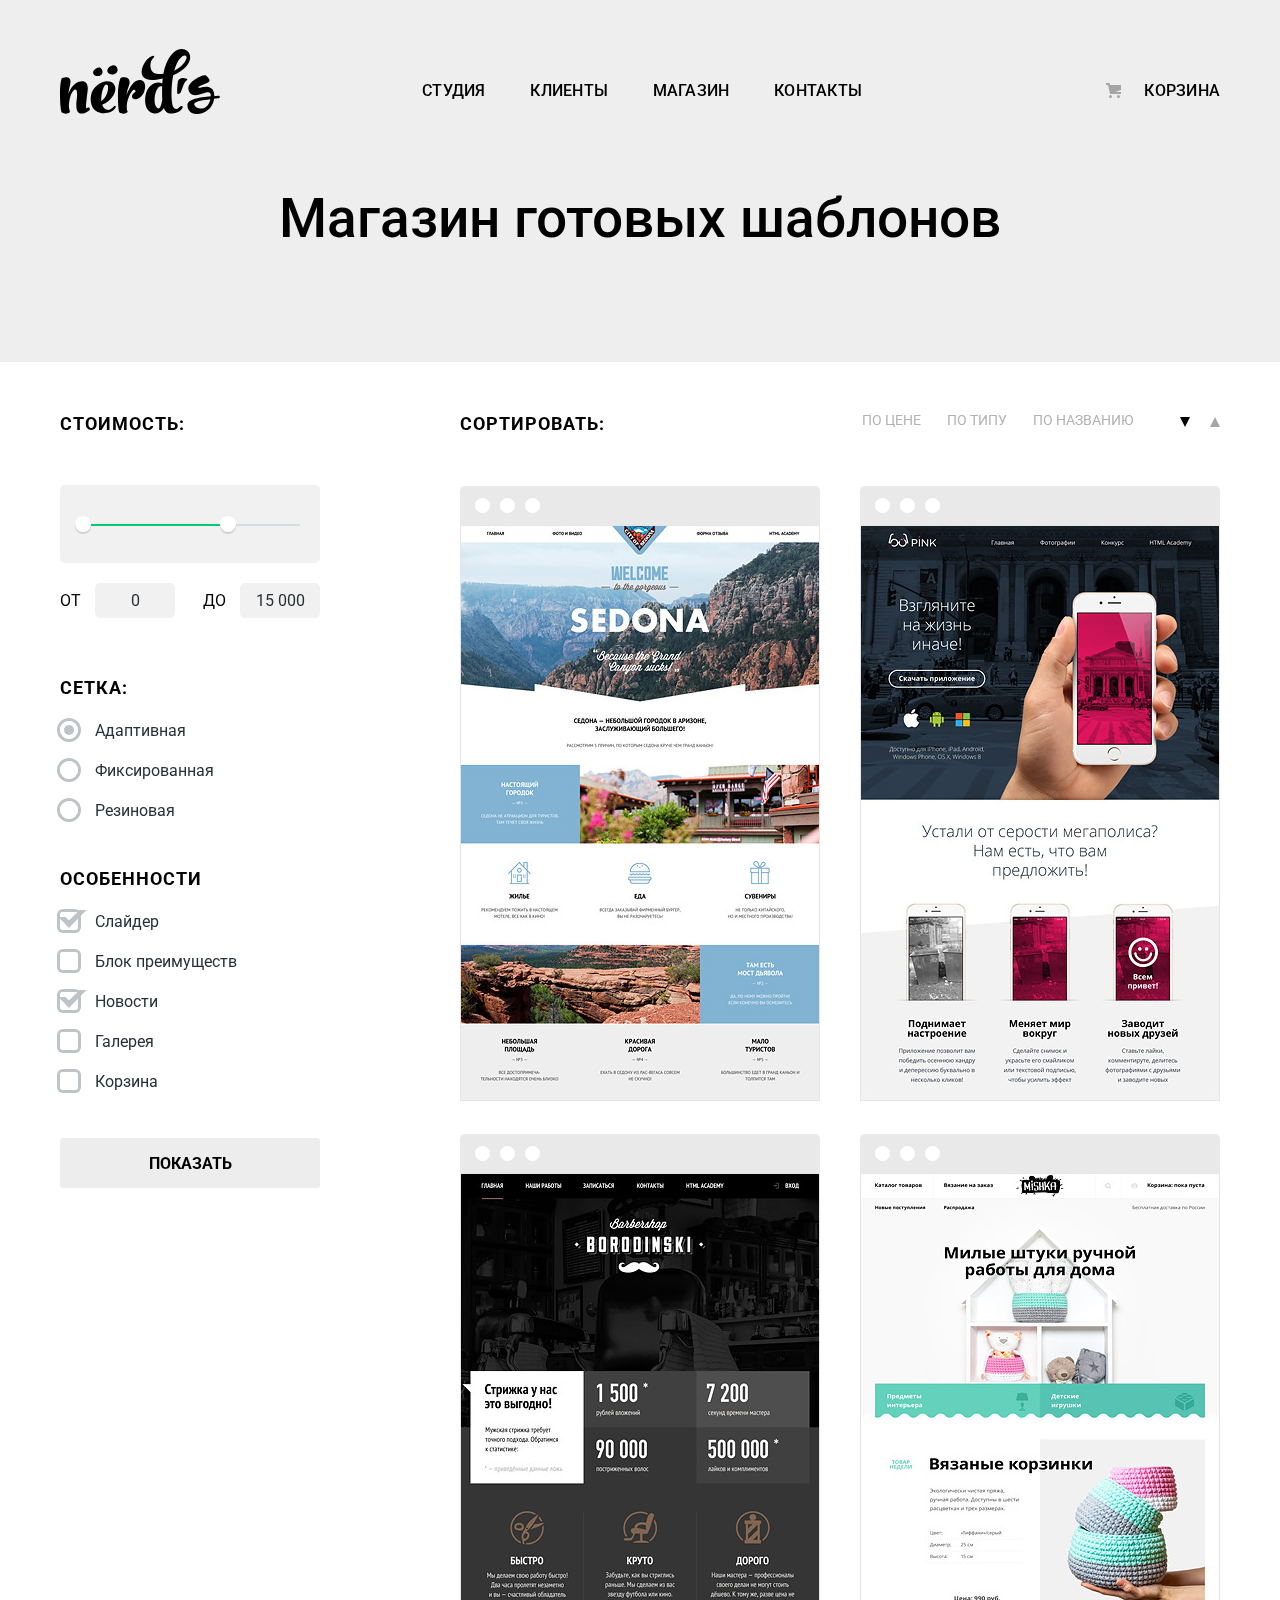
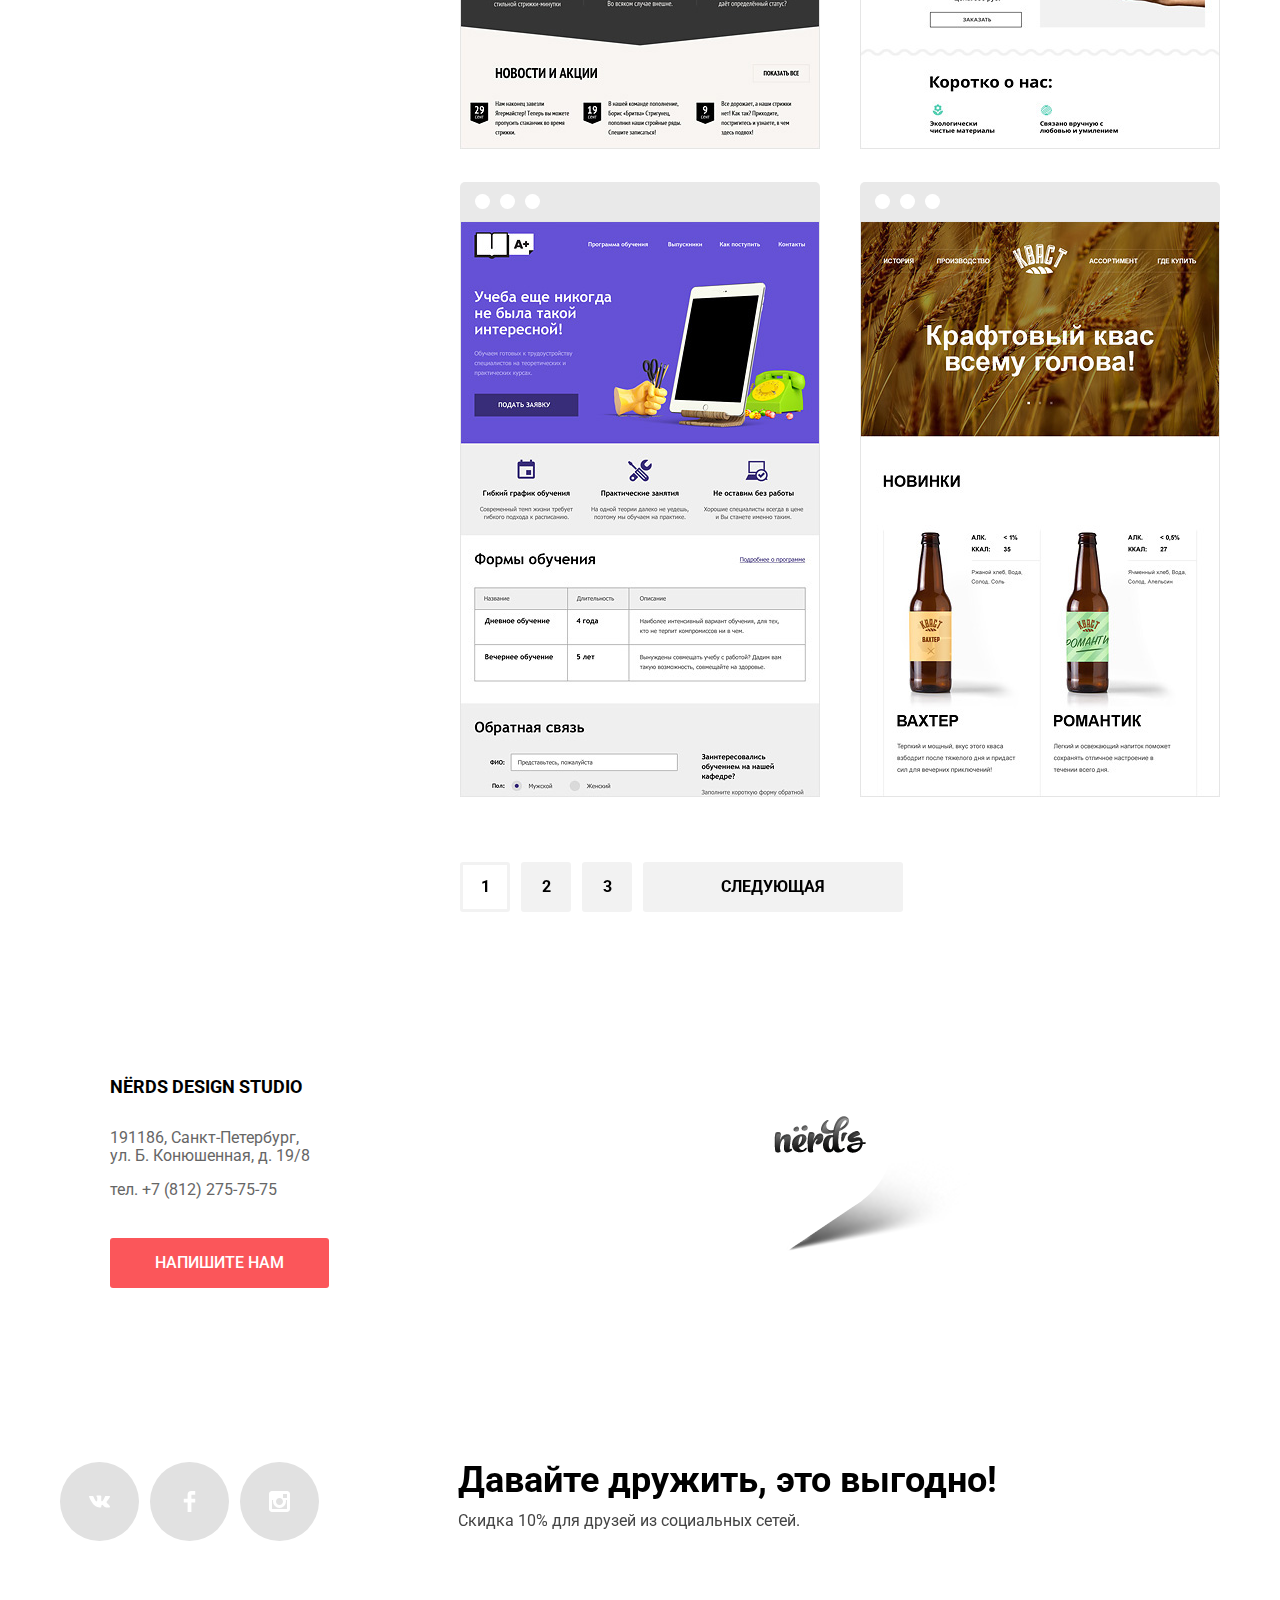
==== commit 8c5b3738: "final v.2" ====
--- a/catalog.html
+++ b/catalog.html
@@ -3,7 +3,7 @@
   <head>
     <meta charset="utf-8">
     <title>HTML Academy: Нёрдс</title>
-    <link rel="stylesheet" href="./css/catalog.css">
+    <link rel="stylesheet" href="./css/index.css">
     <link href="https://fonts.googleapis.com/css?family=Roboto&display=swap" rel="stylesheet">
   </head>
   <body>
@@ -11,7 +11,7 @@
     <div class="wrapper-header">
       <header class="header">
         <nav class="navbar">
-          <a>
+          <a href="index.html">
             <img class="logo" src="img/index-logo.svg" width="160" height="65" alt="Лого Нердс">
           </a>
           <ul class="menu">
@@ -197,15 +197,14 @@
         </section>
       </div>
       <!-- start map -->
-      <div class="wrapper-map" id="map">
+      <div class="wrapper-map contacts-map" id="map">
         <div class="wrapper-contacts">
           <div class="wrapper-form">
             <div class="contacts">
               <p class="contacts-title">NЁRDS DESIGN STUDIO</p>
-              <p class="contacts-adress">191186, Санкт-Петербург,<br>
-                ул. Б. Конюшенная, д. 19/8<br>
-                <br>
-                тел. +7 (812) 275-75-75</p>
+              <p class="contacts-adress">191186, Санкт-Петербург,
+                ул. Б. Конюшенная, д. 19/8
+                <a href="tel::88122757575">тел. +7 (812) 275-75-75</a></p>
               <button class="contacts-button" type="button">Напишите нам</button>
             </div>
           </div>
@@ -250,6 +249,6 @@
     </footer>
 <!-- end footer -->
 <script src="http://api-maps.yandex.ru/2.0/?load=package.standard,package.geoObjects&amp;lang=ru-RU" type="text/javascript"></script>
-  <script src="js/catalog.js"></script>
+  <script src="js/index.js"></script>
   </body>
 </html>
--- a/css/index.css
+++ b/css/index.css
@@ -0,0 +1,1116 @@
+* {
+  box-sizing: border-box;
+  margin: 0;
+  padding: 0;
+  font-family: 'Roboto', Arial, sans-serif;
+}
+
+.wrapper-header, .wrapper-slider {
+  background-color: #eee;
+}
+
+.header {
+  display: flex;
+  align-items: center;
+  justify-content: space-between;
+  width: 1160px;
+  margin: 0 auto;
+  padding-top: 49px;
+}
+
+.navbar {
+  display: flex;
+  flex-direction: row;
+  width: 100%;
+  align-items: center;
+}
+
+.logo {
+  cursor: pointer;
+}
+
+.logo:hover {
+  opacity: .8;
+}
+
+.logo:visited {
+  opacity: .3;
+}
+
+.menu {
+  display: flex;
+  flex-direction: row;
+  justify-content: space-between;
+  align-items: center;
+  margin: 0 auto;
+  list-style-type: none;
+  width: 440px;
+}
+
+.menu-item, .shopping-cart {
+  font-size: 16px;
+  font-weight: 500;
+  line-height: 1.88;
+  letter-spacing: 0.25px;
+  color: #000;
+  text-decoration: none;
+  display: flex;
+  justify-content: space-between;
+  align-items: center;
+  text-transform: uppercase;
+  margin-top: 15px;
+}
+
+.menu-item:hover, .shopping-cart:hover {
+  color: #fb565a;
+}
+
+.menu-item:visited, .shopping-cart:visited {
+  opacity: .3;
+}
+
+.shopping-cart {
+  position: relative;
+  padding-left: 65px;
+}
+
+.shopping-cart::before {
+  content: "";
+  width: 15px;
+  height: 15px;
+  position: relative;
+  background: url(../img/basket-icon.svg);
+  right: 23px;
+  opacity: .3;
+}
+
+.main-slider {
+  width: 1160px;
+  margin: 0 auto 80px;
+  list-style-type: none;
+  display: flex;
+}
+
+.slider-item__title {
+  font-size: 55px;
+  font-weight: 500;
+  line-height: 1;
+  margin-bottom: 28px;
+}
+
+.slider-item__description {
+  font-size: 16px;
+  line-height: 1.5;
+  letter-spacing: 0.1px;
+  margin-bottom: 37px;
+}
+
+.slider-item__button {
+  width: 240px;
+  height: 50px;
+  background-color: #fb565a;
+  display: flex;
+  color: #fff;
+  font-size: 16px;
+  font-weight: 500;
+  line-height: 1.13;
+  text-transform: uppercase;
+  text-decoration: none;
+  justify-content: center;
+  align-items: center;
+  border-radius: 3px;
+  margin-bottom: 80px;
+}
+
+.slider-item__button:hover {
+  background-color: #e74246;
+}
+
+.slider-item.first {
+  width: 1160px;
+  display: flex;
+  position: relative;
+  flex-direction: column;
+  background: url(../img/slide-picture-1.png) no-repeat right center;
+  background-position-x: 433px;
+  background-position-y: 16px;
+  padding-top: 75px;
+}
+
+.slider-item.second, .slider-item.third {
+  display: none;
+}
+
+.divider {
+  width: 1160px;
+  margin: 0 auto;
+  height: 2px;
+  background-color: #eee;
+  border: 0;
+}
+
+.product-list {
+  width: 1160px;
+  margin: 0 auto 80px;
+}
+
+.product {
+  display: flex;
+  flex-direction: row;
+  margin-right: 60px;
+}
+
+.product-card {
+  display: flex;
+  flex-direction: column;
+  padding-right: 100px;
+}
+
+.product-card__title {
+  font-size: 24px;
+  font-weight: bold;
+  line-height: 1.25;
+  margin: 26px 0 16px;
+  text-transform: uppercase;
+}
+
+.product-card__description {
+  font-size: 16px;
+  line-height: 1.5;
+  margin-bottom: 33px;
+  letter-spacing: 0.05;
+  max-width: 82%;
+}
+
+.product-card__button {
+  width: 160px;
+  height: 50px;
+  font-size: 16px;
+  font-weight: 500;
+  line-height: 1.13;
+  display: flex;
+  justify-content: center;
+  align-items: center;
+  color: #fff;
+  text-decoration: none;
+  text-transform: uppercase;
+}
+
+.product-card__button.red {
+  background-color: #fb565a;
+}
+
+.product-card__button.red:hover {
+  background-color: #e74246;
+}
+
+.product-card__button.green {
+  background-color: #00ca74;
+}
+
+.product-card__button.green:hover {
+  background-color: #00bc6c;
+}
+
+.product-card__button.yellow {
+  background-color: #efc84a;
+}
+
+.product-card__button.yellow:hover {
+  background-color: #eab534;
+}
+
+.wrapper-about {
+  width: 1160px;
+  display: flex;
+  margin: 40px auto 45px;
+}
+
+.about {
+  width: 650px;
+  margin-top: 33px;
+  margin-right: 150px;
+}
+
+.about-title {
+  font-size: 45px;
+  font-weight: 500;
+  line-height: 1;
+  margin-bottom: 33px;
+}
+
+.about-description {
+  font-size: 16px;
+  line-height: 1.5;
+  margin-bottom: 38px;
+}
+
+.services {
+  font-size: 16px;
+  line-height: 1.5;
+  list-style-type: none;
+}
+
+.services-item {
+  position: relative;
+  padding-left: 35px;
+  margin-bottom: 25px;
+}
+
+.services-item::before {
+  content: '';
+  position: absolute;
+  width: 25px;
+  left: 0;
+  top: 10px;
+  height: 2px;
+  background-color: #fb565a;
+}
+
+.services.title {
+  font-weight: bold;
+  text-transform: uppercase;
+  margin-bottom: 25px;
+}
+
+.stats {
+  width: 360px;
+  display: flex;
+  flex-direction: column;
+}
+
+.stats-logo {
+  margin-bottom: 35px;
+}
+
+.stats-title {
+  font-size: 16px;
+  font-weight: bold;
+  line-height: 1.5;
+  text-align: center;
+  text-transform: uppercase;
+  margin-bottom: 49px;
+}
+
+.stats-list {
+  display: flex;
+  list-style-type: none;
+  justify-content: center;
+}
+
+.stats-item {
+  display: flex;
+  flex-direction: column;
+  padding-right: 26px;
+}
+
+.stats-item:last-child {
+  padding: 0;
+}
+
+.percent-symbol {
+  font-size: 24px;
+}
+
+.stats-item__percent {
+  font-size: 45px;
+  font-weight: bold;
+  line-height: 0.22;
+  color: #000000;
+  margin-bottom: 40px;
+  text-transform: lowercase;
+}
+
+.stats-item__name {
+  font-size: 16px;
+  line-height: 1.13;
+  text-align: left;
+  color: #283136;
+}
+
+.clients {
+  width: 1160px;
+  height: 180px;
+  border-top: 2px solid #eee;
+  border-bottom: 2px solid #eee;
+  margin: 15px auto 80px;
+  display: flex;
+  align-items: center;
+  justify-content: center;
+}
+
+.clients-list {
+  width: 100%;
+  display: flex;
+  list-style-type: none;
+  align-items: center;
+}
+
+.clients-list li:nth-child(1) {
+  margin-left: 31px;
+  margin-top: 15px;
+}
+
+.clients-list li:nth-child(2) {
+  margin-top: 10px;
+  margin-left: 95px;
+}
+
+.clients-list li:nth-child(3) {
+  margin-left: 104px;
+  margin-top: 5px;
+}
+
+.clients-list li:nth-child(4) {
+  margin-top: 14px;
+  margin-left: 121px;
+}
+
+.clients-list a {
+  display: block;
+  opacity: 0.2;
+  transition: opacity 0.6s ease;
+}
+
+.clients-list a:hover {
+  opacity: 1;
+}
+
+
+.wrapper-title {
+  width: 100%;
+  background-color: #eee;
+  display: flex;
+  justify-content: center;
+  align-items: center;
+}
+
+.shop-title {
+  max-width: 1160px;
+  font-size: 55px;
+  font-weight: 500;
+  line-height: 1;
+  text-align: center;
+  color: #000000;
+  margin: 73px auto 116px;
+}
+
+.wrapper-content {
+  width: 1160px;
+  margin: 50px auto 0;
+  display: flex;
+  justify-content: space-between;
+  flex-direction: row;
+}
+
+.filters {
+  width: 260px;
+  display: flex;
+  flex-direction: column;
+  margin-right: 140px;
+}
+
+.filters ul li {
+  list-style-type: none;
+}
+
+.filters input[type="radio"], .filters input[type="checkbox"] {
+  display: none;
+}
+
+.filters input[type="radio"] + label::before, .filters input[type="checkbox"] + label::before {
+  content: "";
+  position: absolute;
+  width: 12px;
+  height: 12px;
+  vertical-align: middle;
+  border: 3px solid #fff;
+  box-shadow: 0 0 0 3px #bdc3c7;
+  left: 0;
+}
+
+.filters input[type="radio"] + label::before {
+  border-radius: 50%;
+}
+
+.filters input[type="checkbox"] + label::before {
+  border-radius: 3px;
+}
+
+.filters input[type="radio"]:checked ~ label::after {
+  content: "";
+  position: absolute;
+  width: 10px;
+  height: 10px;
+  border-radius: 50%;
+  background: #bdc3c7;
+  top: 4px;
+  left: 4px;
+}
+
+.filters input[type="checkbox"]:checked ~ label::after {
+  content: "";
+  position: absolute;
+  width: 15px;
+  height: 5px;
+  left: 0px;
+  top: -6px;
+  border: 5px solid #bdc3c7;
+  border-top-color: transparent;
+  border-right-color: transparent;
+  transform:rotate(-45deg);
+}
+
+
+.filter-item, .grid-item, .filter-special {
+  padding: 0;
+  border: none;
+}
+
+.filter-item {
+  margin: 0 0 58px;
+}
+
+.grid-item, .filter-special {
+  margin: 0 0 26px;
+}
+
+.range-filter {
+  margin-top: 49px;
+}
+
+fieldset legend {
+  font-size: 18px;
+  line-height: 24px;
+  text-transform: uppercase;
+  font-weight: 700;
+  letter-spacing: 1px;
+  margin-bottom: 21px;
+}
+
+fieldset.filter-item legend {
+  margin-bottom: 0px;
+}
+
+.filter-form fieldset label {
+  font-size: 16px;
+  position: relative;
+  color: #283136;
+  transition: color 0.6s ease;
+  display: inline-block;
+  margin-bottom: 21px;
+  padding-left: 35px;
+  cursor: pointer;
+}
+
+.filter-form fieldset label:hover {}
+
+.filter-form-button {
+  width: 260px;
+  height: 50px;
+  font-size: 16px;
+  font-weight: bold;
+  text-transform: uppercase;
+  background-color: #ededed;
+  border: none;
+  cursor: pointer;
+  transition: all 0.3s ease;
+  border-radius: 3px;
+}
+
+.filter-form-button:hover {
+  background-color: #dfdfdf;
+}
+
+.filter-form-button:active {
+  background-color: #d5d5d5;
+  color: #9d9d9d;
+}
+
+.range-controls {
+  position: relative;
+  height: 40px;
+  margin-bottom: 20px;
+  padding: 39px 20px;
+  background-color: #f1f1f1;
+  border-radius: 5px;
+}
+
+.range-controls .scale {
+  height: 2px;
+  background: #d7dcde;
+}
+
+.range-controls .bar {
+  width: 70%;
+  height: 2px;
+  background: #00ca74;
+}
+
+.range-controls .toggle {
+  position: absolute;
+  top: 31px;
+  left: 0;
+  width: 4px;
+  height: 4px;
+  padding: 0;
+  border: 8px solid #ffffff;
+  background-color: #ababab;
+  box-shadow: 0 2px 1px 0 #cfcfcf;
+  border-radius: 50%;
+  cursor: pointer;
+}
+
+.range-controls .toggle-min {
+  left: 15px;
+}
+
+.range-controls .toggle-max {
+  left: 160px;
+}
+
+.price-controls {
+  font-size: 0;
+}
+
+.price-controls label {
+  display: inline-block;
+  width: 50%;
+  font-size: 16px;
+  text-transform: uppercase;
+}
+
+.price-controls input {
+  width: 80px;
+  padding: 8px 12px;
+  margin-left: 10px;
+  font-family: 'Roboto', 'Arial', sans-serif;
+  font-size: 16px;
+  text-align: center;
+  color: #283136;
+  border: none;
+  border-radius: 5px;
+  background: #f1f1f1;
+}
+
+.max-price {
+  text-align: right;
+}
+
+
+
+.main-content {
+  width: 760px;
+  display: flex;
+  flex-direction: column;
+  align-items: center;
+}
+
+.sorting {
+  width: 100%;
+  display: flex;
+  flex-direction: row;
+  justify-content: space-between;
+  margin-bottom: 50px;
+}
+
+.sorting-title {
+  font-size: 18px;
+  line-height: 24px;
+  text-transform: uppercase;
+  font-weight: 700;
+  letter-spacing: 1px;
+}
+
+.sorting-list {
+  max-width: 63%;
+  margin-left: 171px;
+}
+
+.sorting-list li {
+  list-style-type: none;
+  display: inline-block;
+  vertical-align: top;
+  font-size: 14px;
+  margin-right: 22px;
+  cursor: pointer;
+  color: #b2b2b2;
+  text-transform: uppercase;
+}
+
+.sorting-list li:hover {
+  color: #666666;
+}
+
+.sorting-list li:active, .sorting-list li:focus {
+  color: #000000;
+}
+
+.sorting-list li:last-child {
+  margin-right: 0;
+}
+
+.sorting-controls {
+  position: relative;
+}
+
+.sorting-controls .icon-down-dir {
+  position: absolute;
+  display: block;
+  border: 5px solid #a6a6a6;
+  border-top-width: 10px;
+  border-right-color: transparent;
+  border-bottom-width: 0px;
+  border-left-color: transparent;
+  right: 20px;
+  top: 5px;
+  margin-right: 10px;
+}
+
+.sorting-controls .active, .sorting-controls .icon-down-dir:hover {
+  border: 5px solid  #010101;
+  border-top-width: 10px;
+  border-right-color: transparent;
+  border-bottom-width: 0px;
+  border-left-color: transparent;
+}
+
+.sorting-controls .icon-up-dir:hover {
+  border: 5px solid #010101;
+  border-top-width: 0px;
+  border-right-color: transparent;
+  border-bottom-width: 10px;
+  border-left-color: transparent;
+}
+
+.sorting-controls .icon-up-dir {
+  position: absolute;
+  display: block;
+  border: 5px solid #a6a6a6;
+  border-top-width: 0px;
+  border-right-color: transparent;
+  border-bottom-width: 10px;
+  border-left-color: transparent;
+  right: 0px;
+  top: 5px;
+}
+
+.items {}
+
+.items li {
+  list-style-type: none;
+  display: inline-flex;
+  flex-direction: column;
+  vertical-align: top;
+  min-width: 360px;
+  max-height: 615px;
+  margin-bottom: 33px;
+  border-top-left-radius: 5px;
+  border-top-right-radius: 5px;
+  transition: background 0.6s ease;
+  background-color: #e9e9e9;
+  position: relative;
+}
+
+.items li:nth-child(odd) {
+  margin-right: 36px;
+}
+
+.items li:hover {
+  background-color: #4d4d4d;
+}
+
+.hidden-info {
+  opacity: 0;
+  z-index: 0;
+  position: absolute;
+  transition: all 0.3s ease;
+  bottom: 0;
+  background-color: #eeeeee;
+  width: 100%;
+  min-height: 230px;
+  display: flex;
+  align-items: center;
+  flex-direction: column;
+}
+
+.items li:hover .hidden-info {
+  z-index: 1;
+  opacity: 1;
+}
+
+.hidden-info h3 {
+  margin-top: 30px;
+}
+
+.hidden-info h3 a {
+  font-size: 16px;
+  font-weight: bold;
+  text-decoration: none;
+  color: #000000;
+  text-transform: uppercase;
+  letter-spacing: 1px;
+}
+
+.hidden-info h3 a:hover {
+  color: #fb565a;
+}
+
+.hidden-info p {
+  color: #6f6f6f;
+  margin-top: 18px;
+  max-width: 180px;
+  text-align: center;
+}
+
+.hidden-info a.hidden-info-button {
+  text-decoration: none;
+  color: #ffffff;
+  background-color: #fb565a;
+  border-radius: 2px;
+  width: 200px;
+  display: flex;
+  align-items: center;
+  justify-content: center;
+  margin-top: 30px;
+  height: 50px;
+}
+
+.hidden-info a.hidden-info-button:hover {
+  background-color: #e74246;
+}
+
+.item-header {
+  width: 100%;
+  height: 40px;
+  position: relative;
+  font-size: 0;
+  padding-left: 15px;
+  padding-top: 12px;
+}
+
+.item-header span {
+  display: inline-block;
+  background-color: #ffffff;
+  width: 15px;
+  height: 15px;
+  border-radius: 50%;
+  margin-right: 10px;
+}
+
+.pagination {
+  width: 100%;
+  margin-top: 32px;
+}
+
+.pagination a.num {
+  display: inline-flex;
+  font-size: 16px;
+  width: 50px;
+  height: 50px;
+  margin-right: 7px;
+  margin-bottom: 5px;
+  line-height: 34px;
+  background-color: #f2f2f2;
+  border: 3px solid #f2f2f2;
+  border-radius: 3px;
+  color: #000000;
+  font-weight: bold;
+  text-transform: uppercase;
+  align-items: center;
+  justify-content: center;
+  text-decoration: none;
+}
+
+.pagination a.num:hover, .pagination a.num.active:hover {
+  background-color: #dfdfdf;
+  border-color: #dfdfdf;
+}
+
+.pagination a.num.active {
+  background: #fff;
+}
+
+.pagination .next {
+  display: inline-flex;
+  font-size: 16px;
+  width: 260px;
+  height: 50px;
+  margin-right: 10px;
+  margin-bottom: 5px;
+  line-height: 34px;
+  background-color: #f2f2f2;
+  border-radius: 3px;
+  color: #000000;
+  font-weight: bold;
+  text-transform: uppercase;
+  align-items: center;
+  justify-content: center;
+  text-decoration: none;
+}
+
+.pagination .next:hover {
+  background-color: #dfdfdf;
+}
+
+.wrapper-map {
+  width: 100%;
+  display: flex;
+  height: 416px;
+  align-items: center;
+  justify-content: center;
+  margin-top: 40px;
+}
+
+.wrapper-map.contacts-map {
+  margin-top: 50px;
+}
+
+.wrapper-contacts {
+  display: flex;
+  width: 1160px;
+  position: absolute;
+  z-index: 1;
+}
+
+.wrapper-form {
+  width: 320px;
+  height: 308px;
+  display: flex;
+  background: #fff;
+  flex-direction: column;
+  justify-content: center;
+}
+
+.contacts {
+  margin: 0 auto;
+  padding: 0 50px;
+}
+
+.contacts-title {
+  font-size: 18px;
+  font-weight: bold;
+  line-height: 1.67;
+  margin-top: 10px;
+  margin-bottom: 27px;
+}
+
+.contacts-adress {
+  font-size: 16px;
+  line-height: 1.13;
+  color: #666666;
+  margin-bottom: 39px;
+  max-width: 92%;
+}
+
+.contacts-adress a {
+  padding-top: 15px;
+  display: flex;
+  color: #666666;
+  text-decoration: none;
+}
+
+.contacts-button, .feedback-button {
+  width: 219px;
+  height: 50px;
+  background-color: #fb565a;
+  font-size: 16px;
+  font-weight: 500;
+  line-height: 1.13;
+  text-align: center;
+  color: #ffffff;
+  text-transform: uppercase;
+  border: 0;
+  border-radius: 3px;
+  margin: 0 auto;
+  cursor: pointer;
+}
+
+.contacts-button:hover, .feedback-button:hover {
+  background-color: #d6494d;
+}
+
+.map-marker {
+  width: 231px;
+  height: 190px;
+  margin-right: 250px;
+  margin-left: auto;
+  margin-top: 40px;
+}
+
+.feedback {
+  opacity: 0;
+  position: fixed;
+  width: 960px;
+  height: 590px;
+  background-color: #ffffff;
+  box-shadow: 0 20px 40px 0 rgba(0, 1, 1, 0.75);
+  top: 0;
+  right: 0;
+  bottom: 0;
+  left: 0;
+  margin: auto;
+  z-index: -1;
+  padding: 54px 50px 50px 80px;
+  -webkit-box-sizing: border-box;
+  -moz-box-sizing: border-box;
+  box-sizing: border-box;
+  transition: all 0.3s ease;
+}
+
+.feedback-form-show {
+  opacity: 1;
+  z-index: 40;
+}
+
+.close-feedback {
+  width: 21px;
+  height: 21px;
+  display: inline-block;
+  position: absolute;
+  right: 108px;
+  top: 67px;
+  cursor: pointer;
+  background: url(../img/close-cross.png);
+}
+
+.feedback p {
+  display: inline-block;
+  vertical-align: middle;
+  font-size: 16px;
+}
+
+p.feedback-title {
+  font-size: 45px;
+  margin-bottom: 50px;
+}
+
+.feedback p.full-width {
+  width: 100%;
+}
+
+.feedback label {
+  display: block;
+  margin-bottom: 10px;
+  font-weight: bold;
+}
+
+.feedback input, .feedback textarea {
+  width: 360px;
+  height: 50px;
+  border: 2px solid #d7dcde;
+  border-radius: 3px;
+  padding: 0 13px;
+  -webkit-box-sizing: border-box;
+  -moz-box-sizing: border-box;
+  box-sizing: border-box;
+  margin-right: 40px;
+  font-size: 12px;
+  font-weight: bold;
+  color: rgba(186, 186, 186, .5);
+}
+
+.feedback input::-webkit-input-placeholder {
+  color: rgba(186, 186, 186, .5);
+}
+
+.feedback textarea::-webkit-input-placeholder {
+  color: rgba(186, 186, 186, .5);
+}
+
+.feedback input::-moz-placeholder {
+  color: rgba(186, 186, 186, .5);
+}
+
+.feedback input::-moz-placeholder {
+  color: rgba(186, 186, 186, .5);
+}
+
+.feedback input:-moz-placeholder {
+  color: rgba(186, 186, 186, .5);
+}
+
+.feedback input:-moz-placeholder {
+  color: rgba(186, 186, 186, .5);
+}
+
+.feedback input:-ms-input-placeholder {
+  color: rgba(186, 186, 186, .5);
+}
+
+.feedback input:-ms-input-placeholder {
+  color: rgba(186, 186, 186, .5);
+}
+
+.feedback textarea {
+  width: 764px;
+  min-height: 115px;
+  margin-right: 0;
+  resize: none;
+  padding-top: 9px;
+  padding-bottom: 12px;
+}
+
+.feedback input:hover, .feedback textarea:hover {
+  border-color: #a2a9ac;
+}
+
+.feedback-text {
+  margin-top: 22px;
+  margin-bottom: 47px;
+}
+
+.footer {
+  height: 217px;
+  display: flex;
+  align-items: center;
+}
+
+.wrapper-footer {
+  width: 1160px;
+  display: flex;
+  margin: 20px auto 0;
+}
+
+.social-icons {
+  display: flex;
+  margin-right: 128px;
+  list-style-type: none;
+}
+
+.social-icons__item {
+  background-color: #e1e1e1;
+  width: 79px;
+  height: 79px;
+  border-radius: 50%;
+  display: flex;
+  justify-content: center;
+  align-items: center;
+  margin-right: 11px;
+}
+
+.social-icons__item:hover {
+  background-color: #fb565a;
+}
+
+.social-icons__item a {
+  display: flex;
+  width: 100%;
+  height: 100%;
+  justify-content: center;
+  align-items: center;
+}
+
+.tagline {
+  font-size: 36px;
+  font-weight: bold;
+  line-height: 1;
+  color: #000000;
+  margin-bottom: 12px;
+}
+
+.discount {
+  font-size: 16px;
+  line-height: 1.38;
+  color: #444;
+}
